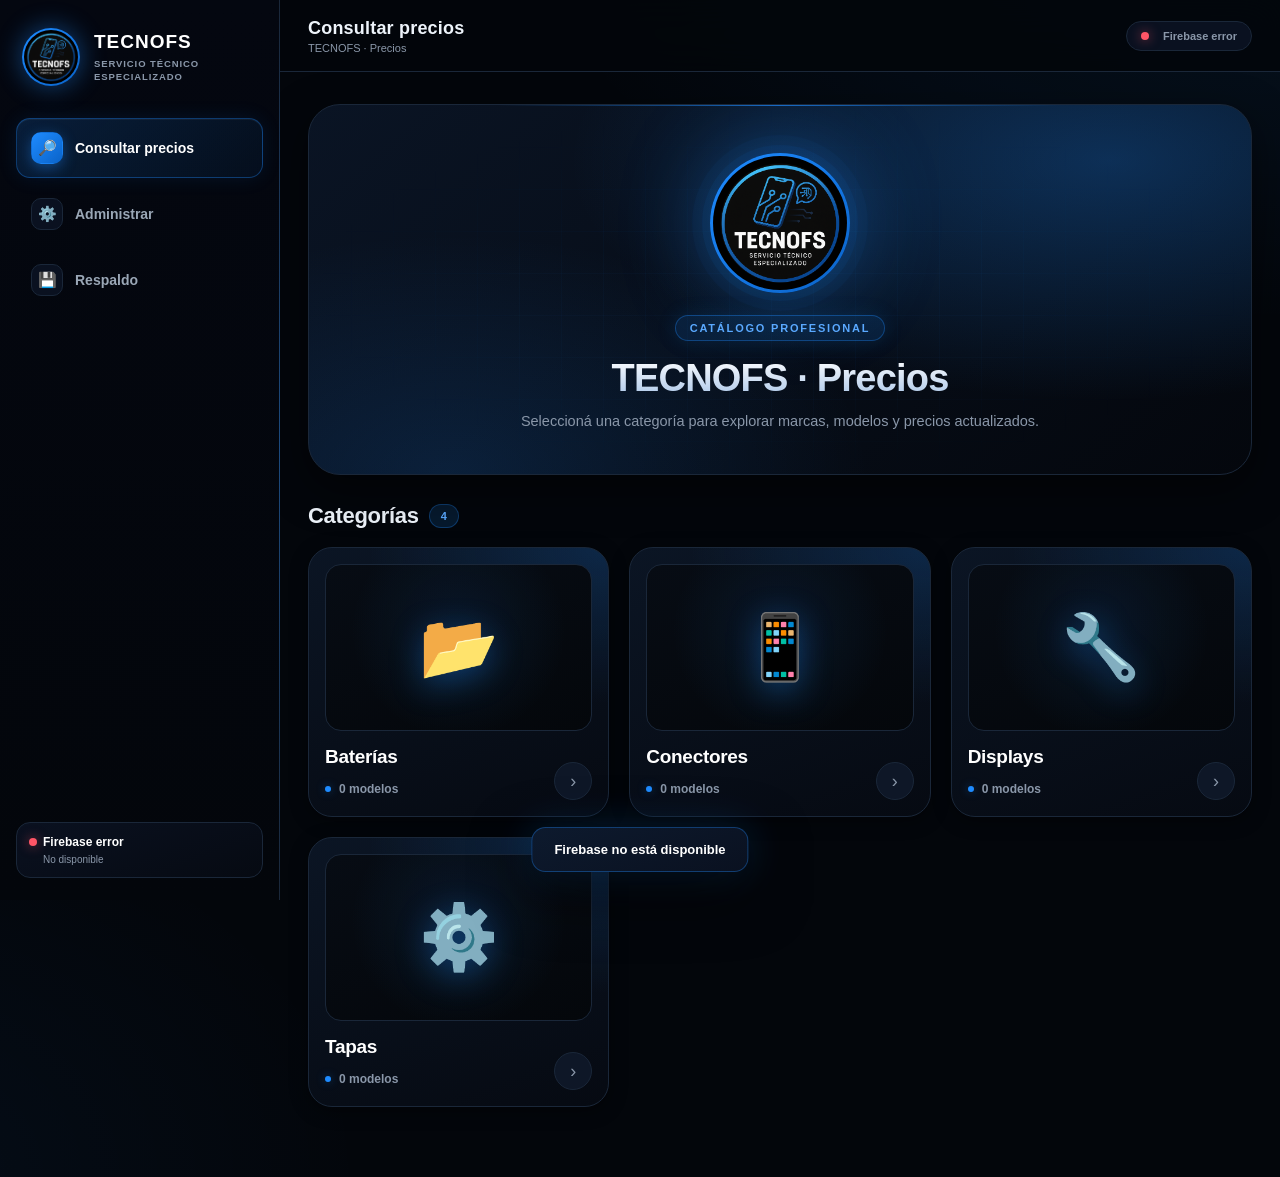
==== index.html @ 304405e6 "Add files via upload" ====
<!DOCTYPE html>
<html lang="es">
<head>
<meta charset="UTF-8">
<meta name="viewport" content="width=device-width, initial-scale=1.0, maximum-scale=1.0, user-scalable=no">
<title>TECNOFS · Precios</title>

<!-- Firebase -->
<script src="https://www.gstatic.com/firebasejs/10.12.5/firebase-app-compat.js"></script>
<script src="https://www.gstatic.com/firebasejs/10.12.5/firebase-database-compat.js"></script>

<style>
:root{
    --bg:#03060b;
    --bg-2:#060a12;
    --surface:#0a1120;
    --surface-2:#0e1727;
    --surface-3:#142034;
    --border:#1a2739;
    --border-hi:#2a3d57;
    --blue:#1e8bff;
    --blue-2:#0a63c9;
    --blue-3:#5aa9ff;
    --blue-soft:rgba(30,139,255,.14);
    --blue-glow:rgba(30,139,255,.40);
    --blue-glow-soft:rgba(30,139,255,.18);
    --green:#22d37a;
    --green-glow:rgba(34,211,122,.35);
    --text:#eef4fb;
    --muted:#8a97a9;
    --muted-2:#5b6779;
    --red:#ff5566;
    --yellow:#ffc857;
    --sidebar:280px;
    --r-xs:10px;
    --r-sm:14px;
    --r:18px;
    --r-lg:24px;
    --r-xl:32px;
    --sh-1:0 4px 18px rgba(0,0,0,.4);
    --sh-2:0 14px 40px rgba(0,0,0,.5);
    --sh-3:0 24px 70px rgba(0,0,0,.6);
    --sh-blue:0 12px 34px rgba(30,139,255,.28);
}

*{box-sizing:border-box;margin:0;padding:0;}
html,body{
    width:100%;min-height:100%;
    font-family:-apple-system,BlinkMacSystemFont,"Segoe UI",Roboto,Helvetica,Arial,sans-serif;
    background:
        radial-gradient(1400px 800px at 100% -10%,rgba(30,139,255,.10),transparent 55%),
        radial-gradient(900px 700px at -10% 100%,rgba(30,139,255,.05),transparent 55%),
        var(--bg);
    color:var(--text);
    -webkit-font-smoothing:antialiased;
    -moz-osx-font-smoothing:grayscale;
    text-rendering:optimizeLegibility;
}
body{overflow-x:hidden;}
button,input,textarea,select{font:inherit;color:inherit;}
button{cursor:pointer;border:0;background:none;}
img{max-width:100%;display:block;}
::selection{background:rgba(30,139,255,.4);color:#fff;}

.app{min-height:100vh;display:flex;}

.sidebar{
    position:fixed;left:0;top:0;bottom:0;width:var(--sidebar);
    background:linear-gradient(180deg,#040710 0%,#03060b 100%);
    border-right:1px solid var(--border);
    z-index:1000;display:flex;flex-direction:column;padding:22px 16px;
}
.sidebar::after{
    content:"";position:absolute;right:-1px;top:0;bottom:0;width:1px;
    background:linear-gradient(180deg,transparent,rgba(30,139,255,.35),transparent);
}
.brand{display:flex;align-items:center;gap:14px;padding:6px 6px 24px;}
.brand-logo{
    width:58px;height:58px;border-radius:50%;object-fit:cover;
    background:#000;
    border:2px solid transparent;
    background:linear-gradient(#000,#000) padding-box,
               linear-gradient(135deg,#1e8bff,#0a63c9) border-box;
    box-shadow:0 0 26px rgba(30,139,255,.45);
    flex:none;
}
.brand-text strong{display:block;color:#fff;font-size:19px;letter-spacing:1px;font-weight:900;}
.brand-text span{display:block;color:var(--muted);font-size:9.5px;margin-top:4px;line-height:1.4;letter-spacing:.9px;font-weight:600;}

.nav{display:flex;flex-direction:column;gap:6px;margin-top:8px;}
.nav-btn{
    width:100%;padding:13px 14px;border-radius:var(--r-sm);
    text-align:left;display:flex;align-items:center;gap:12px;
    color:#9aa7b6;font-weight:600;font-size:14px;
    transition:all .22s ease;
    border:1px solid transparent;
}
.nav-btn:hover{background:#0a1220;color:#fff;}
.nav-btn.active{
    background:linear-gradient(135deg,rgba(30,139,255,.18),rgba(30,139,255,.06));
    color:#fff;
    border-color:rgba(30,139,255,.35);
    box-shadow:inset 0 1px 0 rgba(255,255,255,.05), 0 0 20px rgba(30,139,255,.10);
}
.nav-icon{
    width:32px;height:32px;border-radius:10px;
    display:inline-flex;align-items:center;justify-content:center;
    background:#0a1120;border:1px solid var(--border);
    font-size:15px;flex:none;
}
.nav-btn.active .nav-icon{
    background:linear-gradient(135deg,var(--blue),var(--blue-2));
    border-color:transparent;color:#fff;
    box-shadow:0 4px 14px var(--blue-glow);
}

.sidebar-bottom{margin-top:auto;}
.sync-box{
    border:1px solid var(--border);background:linear-gradient(160deg,#0a1120,#060a12);
    border-radius:var(--r-sm);padding:12px;
}
.sync-title{font-size:12px;font-weight:800;color:#fff;display:flex;align-items:center;}
.sync-sub{font-size:10px;color:var(--muted);margin-top:5px;padding-left:14px;}
.sync-dot{display:inline-block;width:8px;height:8px;border-radius:50%;background:var(--yellow);margin-right:6px;box-shadow:0 0 10px rgba(255,200,87,.5);}
.sync-dot.ok{background:var(--green);box-shadow:0 0 12px var(--green-glow);}
.sync-dot.error{background:var(--red);box-shadow:0 0 12px rgba(255,85,102,.6);}

.main{margin-left:var(--sidebar);width:calc(100% - var(--sidebar));min-height:100vh;}
.topbar{
    position:sticky;top:0;z-index:500;height:72px;
    background:rgba(3,6,11,.88);
    backdrop-filter:blur(18px);
    -webkit-backdrop-filter:blur(18px);
    border-bottom:1px solid var(--border);
    display:flex;align-items:center;justify-content:space-between;
    padding:0 28px;
}
.topbar-left{display:flex;align-items:center;gap:14px;min-width:0;}
.mobile-menu{
    display:none;width:44px;height:44px;border:1px solid var(--border);
    border-radius:12px;background:var(--surface);color:#fff;font-size:20px;
    align-items:center;justify-content:center;
}
.page-title{font-size:18px;font-weight:800;letter-spacing:.2px;white-space:nowrap;overflow:hidden;text-overflow:ellipsis;}
.page-subtitle{font-size:11px;color:var(--muted);margin-top:3px;font-weight:500;}
.cloud-status{
    display:flex;align-items:center;gap:8px;font-size:11px;color:var(--muted);
    padding:8px 14px;border-radius:100px;
    border:1px solid var(--border);background:var(--surface);
    font-weight:600;white-space:nowrap;
}
.content{padding:32px 28px 70px;max-width:1340px;margin:auto;}

.page{display:none;}
.page.active{display:block;animation:pageIn .4s cubic-bezier(.2,.7,.2,1);}
@keyframes pageIn{
    from{opacity:0;transform:translateY(10px);}
    to{opacity:1;transform:none;}
}

.hero{
    position:relative;overflow:hidden;
    border:1px solid var(--border);
    background:
        radial-gradient(900px 400px at 85% 15%,rgba(30,139,255,.28),transparent 60%),
        radial-gradient(700px 400px at 15% 100%,rgba(30,139,255,.14),transparent 60%),
        linear-gradient(140deg,#0a1424 0%,#04070d 100%);
    border-radius:var(--r-xl);
    padding:48px 34px 40px;
    margin-bottom:28px;
    text-align:center;
    box-shadow:var(--sh-2);
}
.hero::before{
    content:"";position:absolute;inset:0;pointer-events:none;
    background-image:
        linear-gradient(rgba(30,139,255,.045) 1px,transparent 1px),
        linear-gradient(90deg,rgba(30,139,255,.045) 1px,transparent 1px);
    background-size:42px 42px;
    mask-image:radial-gradient(ellipse at 50% 50%,#000 30%,transparent 75%);
    -webkit-mask-image:radial-gradient(ellipse at 50% 50%,#000 30%,transparent 75%);
    opacity:.7;
}
.hero::after{
    content:"";position:absolute;left:50%;top:0;width:60%;height:1px;
    transform:translateX(-50%);
    background:linear-gradient(90deg,transparent,rgba(30,139,255,.7),transparent);
}
.hero-logo{
    width:140px;height:140px;border-radius:50%;object-fit:cover;
    background:#000;
    border:3px solid transparent;
    background:linear-gradient(#000,#000) padding-box,
               linear-gradient(135deg,#1e8bff,#0a63c9) border-box;
    margin:0 auto 22px;
    box-shadow:
        0 0 0 8px rgba(30,139,255,.06),
        0 0 0 18px rgba(30,139,255,.035),
        0 0 90px rgba(30,139,255,.45);
    position:relative;z-index:1;
    animation:logoPulse 4s ease-in-out infinite;
}
@keyframes logoPulse{
    0%,100%{box-shadow:0 0 0 8px rgba(30,139,255,.06),0 0 0 18px rgba(30,139,255,.035),0 0 90px rgba(30,139,255,.45);}
    50%{box-shadow:0 0 0 12px rgba(30,139,255,.09),0 0 0 26px rgba(30,139,255,.045),0 0 120px rgba(30,139,255,.6);}
}
.hero h1{
    font-size:38px;font-weight:900;letter-spacing:-.8px;
    background:linear-gradient(180deg,#ffffff 0%,#a7c4e8 100%);
    -webkit-background-clip:text;background-clip:text;color:transparent;
    margin-bottom:10px;position:relative;z-index:1;
}
.hero .hero-tag{
    display:inline-block;font-size:11px;font-weight:800;
    letter-spacing:1.8px;text-transform:uppercase;
    color:var(--blue-3);
    padding:6px 14px;border-radius:100px;
    background:rgba(30,139,255,.12);
    border:1px solid rgba(30,139,255,.35);
    margin-bottom:16px;position:relative;z-index:1;
    box-shadow:0 0 20px rgba(30,139,255,.15);
}
.hero p{color:var(--muted);font-size:14.5px;line-height:1.65;max-width:600px;margin:0 auto;position:relative;z-index:1;font-weight:500;}

.crumbs{
    display:flex;align-items:center;gap:8px;
    font-size:12px;color:var(--muted);font-weight:600;
    margin-bottom:18px;flex-wrap:wrap;
}
.crumbs .crumb-btn{
    color:var(--muted);padding:6px 10px;border-radius:8px;
    transition:.2s;font-weight:700;
}
.crumbs .crumb-btn:hover{color:var(--blue-3);background:var(--surface);}
.crumbs .crumb-sep{color:var(--muted-2);}
.crumbs .crumb-current{color:#fff;padding:6px 10px;font-weight:700;}

.section-head{
    display:flex;align-items:flex-end;justify-content:space-between;
    gap:14px;margin:26px 0 18px;flex-wrap:wrap;
}
.section-head h2{
    font-size:22px;font-weight:900;letter-spacing:-.3px;
    display:flex;align-items:center;gap:10px;
}
.section-head h2 .count-pill{
    font-size:11px;font-weight:800;color:var(--blue-3);
    background:rgba(30,139,255,.14);
    border:1px solid rgba(30,139,255,.30);
    padding:5px 11px;border-radius:100px;
    letter-spacing:.4px;
}

.search-box{position:relative;margin-bottom:20px;}
.search-box input{
    width:100%;height:60px;background:var(--surface);
    border:1px solid var(--border);color:#fff;border-radius:var(--r);
    padding:0 20px 0 56px;outline:none;font-size:15px;transition:.22s;
    font-weight:500;
}
.search-box input::placeholder{color:var(--muted-2);font-weight:500;}
.search-box input:focus{
    border-color:rgba(30,139,255,.55);
    box-shadow:0 0 0 4px rgba(30,139,255,.12),0 0 30px rgba(30,139,255,.08);
    background:var(--surface-2);
}
.search-icon{
    position:absolute;left:20px;top:50%;transform:translateY(-50%);
    color:var(--muted);font-size:17px;pointer-events:none;
    display:flex;align-items:center;
}
.search-clear{
    position:absolute;right:14px;top:50%;transform:translateY(-50%);
    width:32px;height:32px;border-radius:50%;
    color:var(--muted);font-size:16px;
    display:none;align-items:center;justify-content:center;
    transition:.2s;
}
.search-clear:hover{background:var(--surface-3);color:#fff;}
.search-clear.show{display:flex;}

.btn{
    display:inline-flex;align-items:center;justify-content:center;gap:8px;
    padding:11px 18px;border-radius:var(--r-sm);font-weight:800;font-size:13px;
    transition:.2s;letter-spacing:.2px;
}
.btn-primary{
    background:linear-gradient(135deg,var(--blue),var(--blue-2));
    color:#fff;box-shadow:var(--sh-blue);
}
.btn-primary:hover{transform:translateY(-1px);box-shadow:0 16px 36px rgba(30,139,255,.42);}
.btn-primary:active{transform:scale(.98);}
.btn-secondary{
    border:1px solid var(--border);background:var(--surface-2);color:#fff;
}
.btn-secondary:hover{border-color:var(--border-hi);background:var(--surface-3);}
.btn-danger{
    border:1px solid rgba(255,85,102,.35);background:rgba(255,85,102,.08);
    color:#ff7c8a;
}
.btn-danger:hover{background:rgba(255,85,102,.14);}

/* ============ CATEGORÍAS ============ */
.cat-grid{
    display:grid;
    grid-template-columns:repeat(auto-fill,minmax(260px,1fr));
    gap:20px;
}
.cat-card{
    position:relative;overflow:hidden;
    background:
        radial-gradient(400px 260px at 100% 0%,rgba(30,139,255,.18),transparent 60%),
        linear-gradient(160deg,#0b1524 0%,#060a12 100%);
    border:1px solid var(--border);
    border-radius:var(--r-lg);
    padding:16px 16px 20px;
    text-align:left;color:#fff;
    transition:all .28s cubic-bezier(.2,.7,.2,1);
    display:flex;flex-direction:column;gap:14px;
    box-shadow:var(--sh-1);
}
.cat-card::before{
    content:"";position:absolute;top:0;left:22px;right:22px;height:1px;
    background:linear-gradient(90deg,transparent,rgba(30,139,255,.6),transparent);
    opacity:0;transition:.3s;
}
.cat-card:hover{
    border-color:rgba(30,139,255,.55);
    transform:translateY(-5px);
    box-shadow:0 0 0 1px rgba(30,139,255,.3),0 22px 55px rgba(30,139,255,.22);
}
.cat-card:hover::before{opacity:1;}
.cat-card:active{transform:scale(.985);}

/* Imagen de categoría LLENA COMPLETA */
.cat-image-wrap{
    position:relative;
    width:100%;
    aspect-ratio:16/10;
    display:flex;align-items:center;justify-content:center;
    border-radius:16px;
    background:
        radial-gradient(circle at 50% 40%,rgba(30,139,255,.10),transparent 65%),
        linear-gradient(160deg,#070c14,#04070b);
    border:1px solid var(--border);
    overflow:hidden;
    padding:0;
}
.cat-image-wrap img{
    width:100%;height:100%;
    object-fit:cover;
    object-position:center;
    display:block;
    transition:transform .4s cubic-bezier(.2,.7,.2,1);
}
.cat-card:hover .cat-image-wrap img{transform:scale(1.06);}
.cat-image-emoji{
    font-size:64px;
    filter:drop-shadow(0 8px 16px rgba(30,139,255,.35));
}
.cat-name{font-size:19px;font-weight:900;line-height:1.22;letter-spacing:-.3px;}
.cat-count{
    font-size:12px;color:var(--muted);
    display:flex;align-items:center;gap:8px;font-weight:700;
}
.cat-count .dot{width:6px;height:6px;border-radius:50%;background:var(--blue);box-shadow:0 0 10px var(--blue-glow);}
.cat-arrow{
    position:absolute;right:16px;bottom:16px;
    width:38px;height:38px;border-radius:50%;
    display:flex;align-items:center;justify-content:center;
    background:var(--surface-2);border:1px solid var(--border);
    color:var(--muted);font-size:18px;transition:.3s;
}
.cat-card:hover .cat-arrow{
    background:linear-gradient(135deg,var(--blue),var(--blue-2));
    border-color:transparent;color:#fff;
    transform:translateX(4px);
    box-shadow:0 8px 20px var(--blue-glow);
}

/* ============ MARCAS ============ */
.brand-grid{
    display:grid;
    grid-template-columns:repeat(auto-fill,minmax(220px,1fr));
    gap:20px;
}
.brand-card{
    background:linear-gradient(160deg,#0b1420 0%,#060a12 100%);
    border:1px solid var(--border);
    border-radius:var(--r-lg);
    padding:16px 16px 20px;
    display:flex;flex-direction:column;align-items:center;gap:14px;
    transition:all .28s cubic-bezier(.2,.7,.2,1);
    color:#fff;justify-content:flex-start;
    box-shadow:var(--sh-1);position:relative;overflow:hidden;
}
.brand-card::before{
    content:"";position:absolute;top:0;left:50%;width:70%;height:1px;
    transform:translateX(-50%);
    background:linear-gradient(90deg,transparent,rgba(30,139,255,.6),transparent);
    opacity:0;transition:.3s;
}
.brand-card:hover{
    border-color:rgba(30,139,255,.55);
    transform:translateY(-5px);
    box-shadow:0 0 0 1px rgba(30,139,255,.3),0 22px 55px rgba(30,139,255,.22);
}
.brand-card:hover::before{opacity:1;}
.brand-card:active{transform:scale(.985);}

/* Contenedor rectangular ancho — ideal para logos horizontales tipo Samsung */
.brand-logo-wrap{
    width:100%;
    aspect-ratio:16/10;
    border-radius:20px;
    background:
        radial-gradient(circle at 50% 40%,rgba(30,139,255,.10),transparent 65%),
        linear-gradient(160deg,#0a1220,#04070b);
    display:flex;align-items:center;justify-content:center;overflow:hidden;
    border:1px solid var(--border);
    box-shadow:
        inset 0 0 50px rgba(0,0,0,.7),
        0 12px 30px rgba(0,0,0,.5);
    position:relative;
    transition:.3s;
    padding:6px;
}
.brand-card:hover .brand-logo-wrap{
    border-color:rgba(30,139,255,.55);
    box-shadow:
        inset 0 0 50px rgba(0,0,0,.7),
        0 12px 36px rgba(30,139,255,.35);
}
.brand-logo-wrap img{
    width:100%;height:100%;
    object-fit:contain;
    object-position:center;
    display:block;
    padding:4px;
    filter:drop-shadow(0 6px 14px rgba(0,0,0,.5));
    transition:transform .35s cubic-bezier(.2,.7,.2,1);
}
.brand-card:hover .brand-logo-wrap img{transform:scale(1.05);}

.brand-initial{
    font-size:78px;font-weight:900;letter-spacing:-3px;
    background:linear-gradient(135deg,var(--blue-3),var(--blue),var(--blue-2));
    -webkit-background-clip:text;background-clip:text;color:transparent;
    line-height:1;
}
.brand-name{
    font-size:16px;font-weight:900;text-align:center;color:#fff;
    line-height:1.2;letter-spacing:.3px;
    text-transform:uppercase;
}
.brand-count{
    font-size:12px;color:var(--muted);font-weight:700;
    display:flex;align-items:center;gap:6px;
}
.brand-count .dot{width:5px;height:5px;border-radius:50%;background:var(--blue);box-shadow:0 0 8px var(--blue-glow);}

/* ============ MODELOS ============ */
.model-grid{
    display:grid;
    grid-template-columns:repeat(auto-fill,minmax(220px,1fr));
    gap:18px;
}
.model-card{
    background:linear-gradient(160deg,#0b1420 0%,#060a12 100%);
    border:1px solid var(--border);
    border-radius:var(--r-lg);
    overflow:hidden;transition:all .28s cubic-bezier(.2,.7,.2,1);
    display:flex;flex-direction:column;
    box-shadow:var(--sh-1);position:relative;
}
.model-card:hover{
    transform:translateY(-5px);
    border-color:rgba(30,139,255,.55);
    box-shadow:0 0 0 1px rgba(30,139,255,.3),0 22px 55px rgba(30,139,255,.22);
}
.model-image{
    position:relative;
    aspect-ratio:1/1;
    background:
        radial-gradient(circle at 50% 30%,rgba(30,139,255,.10),transparent 60%),
        linear-gradient(160deg,#060a12,#03060b);
    display:flex;align-items:center;justify-content:center;
    overflow:hidden;padding:18px;
}
.model-image img{
    width:100%;height:100%;object-fit:contain;object-position:center;
    filter:drop-shadow(0 12px 20px rgba(0,0,0,.55));
    transition:transform .4s cubic-bezier(.2,.7,.2,1);
}
.model-card:hover .model-image img{transform:scale(1.05);}
.model-no-img{font-size:60px;color:#2a3648;}
.model-image::after{
    content:"";position:absolute;left:0;right:0;bottom:0;height:60px;
    background:linear-gradient(to top,rgba(6,10,18,.95),transparent);
    pointer-events:none;
}
.model-body{padding:16px 16px 18px;display:flex;flex-direction:column;gap:8px;flex:1;}
.model-brand{
    font-size:10px;color:var(--blue-3);font-weight:800;
    text-transform:uppercase;letter-spacing:1.2px;
}
.model-name{
    font-size:16px;font-weight:900;color:#fff;line-height:1.3;
    letter-spacing:-.2px;
    display:-webkit-box;-webkit-line-clamp:2;-webkit-box-orient:vertical;
    overflow:hidden;
}
.model-cta{margin-top:auto;padding-top:12px;}
.model-cta button{
    width:100%;padding:12px;border-radius:12px;
    border:1px solid rgba(30,139,255,.40);
    background:linear-gradient(135deg,rgba(30,139,255,.18),rgba(30,139,255,.05));
    color:#fff;font-weight:800;font-size:13px;letter-spacing:.3px;
    transition:.22s;
}
.model-cta button:hover{
    background:linear-gradient(135deg,var(--blue),var(--blue-2));
    border-color:transparent;
    box-shadow:0 8px 24px var(--blue-glow);
}
.model-cta button:active{transform:scale(.97);}

.back-btn{
    display:inline-flex;align-items:center;gap:8px;
    border:1px solid var(--border);background:var(--surface);
    color:#dce5ef;padding:10px 16px;border-radius:12px;
    font-size:13px;font-weight:700;margin-bottom:20px;transition:.2s;
}
.back-btn:hover{border-color:var(--blue);color:#fff;background:var(--surface-2);}
.back-btn:active{transform:scale(.97);}

.detail-header{
    display:flex;gap:26px;align-items:center;
    background:
        radial-gradient(600px 300px at 100% 0%,rgba(30,139,255,.14),transparent 60%),
        linear-gradient(160deg,#0b1420 0%,#060a12 100%);
    border:1px solid var(--border);border-radius:var(--r-lg);
    padding:26px;margin-bottom:22px;box-shadow:var(--sh-2);
}
.detail-image{
    width:150px;height:150px;border-radius:20px;
    background:linear-gradient(160deg,#060a12,#03060b);flex:none;
    display:flex;align-items:center;justify-content:center;padding:16px;
    border:1px solid var(--border);overflow:hidden;
    box-shadow:inset 0 0 40px rgba(0,0,0,.7);
}
.detail-image img{width:100%;height:100%;object-fit:contain;filter:drop-shadow(0 8px 20px rgba(0,0,0,.55));}
.detail-info{min-width:0;}
.detail-info .d-brand{
    font-size:11px;color:var(--blue-3);font-weight:800;
    text-transform:uppercase;letter-spacing:1.3px;margin-bottom:8px;
}
.detail-info h1{font-size:28px;font-weight:900;letter-spacing:-.5px;line-height:1.15;}
.detail-info .d-meta{color:var(--muted);font-size:13px;margin-top:8px;font-weight:600;}

.source-tabs{
    display:flex;gap:10px;margin-bottom:20px;
    background:var(--surface);padding:6px;border-radius:16px;
    border:1px solid var(--border);
}
.source-tab{
    flex:1;border:0;background:transparent;color:var(--muted);
    padding:14px;border-radius:12px;font-weight:800;font-size:13px;
    transition:.22s;letter-spacing:.2px;
}
.source-tab:hover{color:#fff;}
.source-tab.active{
    color:#fff;
    background:linear-gradient(135deg,rgba(30,139,255,.24),rgba(30,139,255,.08));
    box-shadow:0 4px 16px rgba(30,139,255,.20),inset 0 1px 0 rgba(255,255,255,.06);
}

.price-list{display:flex;flex-direction:column;gap:14px;}
.full-price-card{
    background:linear-gradient(160deg,#0b121e,#060a12);
    border:1px solid var(--border);border-radius:var(--r-lg);padding:24px;
    box-shadow:var(--sh-2);
}
.full-price-text{
    white-space:pre-wrap;word-break:break-word;color:#eef4fb;
    font-size:15px;line-height:1.75;font-weight:500;
}
.copy-all-btn{
    width:100%;margin-top:20px;border:0;border-radius:16px;
    padding:18px 16px;font-size:15px;font-weight:900;letter-spacing:.3px;
    transition:.22s;display:flex;align-items:center;justify-content:center;gap:10px;
}
.copy-all-btn.copy-mine{
    background:linear-gradient(135deg,var(--blue),var(--blue-2));
    color:#fff;
    box-shadow:0 14px 34px rgba(30,139,255,.40);
}
.copy-all-btn.copy-supplier{
    background:linear-gradient(160deg,#0d1a2e,#0a1322);
    color:var(--blue-3);
    border:1px solid rgba(30,139,255,.40);
    box-shadow:0 6px 18px rgba(0,0,0,.35);
}
.copy-all-btn:hover{transform:translateY(-2px);}
.copy-all-btn.copy-mine:hover{box-shadow:0 18px 42px rgba(30,139,255,.55);}
.copy-all-btn.copy-supplier:hover{
    border-color:var(--blue);
    color:#fff;
    background:linear-gradient(160deg,#122340,#0c1830);
}
.copy-all-btn:active{transform:scale(.985);}

.admin-header{
    display:flex;justify-content:space-between;align-items:center;
    gap:14px;margin-bottom:24px;flex-wrap:wrap;
}
.admin-header h1{font-size:28px;font-weight:900;letter-spacing:-.5px;}
.admin-header .sub{color:var(--muted);font-size:13px;margin-top:4px;font-weight:500;}

.admin-search-wrap{
    position:relative;margin-bottom:24px;
    padding:20px;border-radius:var(--r-lg);
    background:linear-gradient(160deg,#0b121e,#060a12);
    border:1px solid var(--border);box-shadow:var(--sh-1);
}
.admin-search-box{position:relative;}
.admin-search-box input{
    width:100%;padding:16px 18px 16px 52px;border-radius:14px;
    border:1px solid var(--border);background:#050810;color:#fff;
    font-size:15px;outline:none;transition:.2s;font-weight:500;
}
.admin-search-box input::placeholder{color:var(--muted-2);}
.admin-search-box input:focus{
    border-color:rgba(30,139,255,.55);
    box-shadow:0 0 0 4px rgba(30,139,255,.12);
}
.admin-search-icon{
    position:absolute;left:18px;top:50%;transform:translateY(-50%);
    font-size:16px;color:var(--muted);pointer-events:none;
}
.admin-search-info{
    margin-top:12px;font-size:12px;color:var(--muted);font-weight:600;
    display:flex;align-items:center;gap:8px;
}
.admin-search-info.active{color:var(--blue-3);}

.admin-section{
    background:linear-gradient(160deg,#0b121e,#060a12);
    border:1px solid var(--border);border-radius:var(--r-lg);
    margin-bottom:20px;overflow:hidden;box-shadow:var(--sh-1);
}
.admin-section-head{
    padding:18px 20px;border-bottom:1px solid var(--border);
    display:flex;align-items:center;justify-content:space-between;gap:10px;
}
.admin-section-head strong{
    font-size:15px;font-weight:900;letter-spacing:.2px;
    display:flex;align-items:center;gap:10px;
}
.admin-section-head strong .badge{
    font-size:11px;font-weight:800;color:var(--blue-3);
    background:rgba(30,139,255,.12);border:1px solid rgba(30,139,255,.28);
    padding:3px 10px;border-radius:100px;
}
.admin-list{padding:8px;}
.admin-item{
    display:flex;align-items:center;justify-content:space-between;gap:12px;
    padding:14px;border-radius:14px;transition:.2s;
}
.admin-item:hover{background:rgba(255,255,255,.02);}
.admin-item-info{min-width:0;flex:1;}
.admin-item-info strong{display:block;font-size:14px;font-weight:800;letter-spacing:.1px;}
.admin-item-info span{color:var(--muted);font-size:11px;display:block;margin-top:5px;font-weight:600;}
.admin-actions{display:flex;gap:8px;flex-shrink:0;}
.admin-actions button{
    padding:9px 14px;border-radius:10px;font-size:12px;font-weight:800;
    border:1px solid var(--border);background:var(--surface-2);color:#fff;
    transition:.2s;
}
.admin-actions button:hover{border-color:var(--blue);background:var(--surface-3);}
.admin-actions .del{
    background:rgba(255,85,102,.08);border-color:rgba(255,85,102,.35);
    color:#ff7c8a;font-weight:900;padding:9px 13px;
}
.admin-actions .del:hover{background:rgba(255,85,102,.16);border-color:rgba(255,85,102,.55);}

.admin-model-main{display:flex;align-items:center;gap:12px;min-width:0;flex:1;}
.admin-model-preview{
    width:54px;height:54px;flex:none;border-radius:12px;overflow:hidden;
    background:linear-gradient(160deg,#060a12,#03060b);
    border:1px solid var(--border);
    display:flex;align-items:center;justify-content:center;
    padding:5px;
}
.admin-model-preview img{width:100%;height:100%;object-fit:contain;}
.admin-model-text{min-width:0;flex:1;}
.admin-model-text strong{
    display:block;white-space:nowrap;overflow:hidden;text-overflow:ellipsis;
    font-size:14px;font-weight:800;
}
.admin-model-text span{
    display:block;margin-top:4px;font-size:11px;color:var(--muted);
    font-weight:600;
}

.editor{
    background:linear-gradient(160deg,#0b121e,#060a12);
    border:1px solid var(--border);border-radius:var(--r-lg);
    padding:26px;box-shadow:var(--sh-2);
}
.form-group{margin-bottom:18px;}
.form-group label{
    display:block;font-size:12px;color:#a9b4c2;margin-bottom:9px;
    font-weight:800;letter-spacing:.4px;text-transform:uppercase;
}
.form-control{
    width:100%;background:#050810;border:1px solid var(--border);color:#fff;
    border-radius:12px;padding:14px;outline:none;font-size:14px;transition:.2s;
    font-weight:500;
}
.form-control:focus{
    border-color:rgba(30,139,255,.55);
    box-shadow:0 0 0 4px rgba(30,139,255,.12);
}
textarea.form-control{min-height:170px;resize:vertical;font-family:inherit;line-height:1.6;}
.editor-actions{display:flex;gap:10px;margin-top:22px;}

.login-wrap{max-width:460px;margin:70px auto 0;}
.login-card{
    background:
        radial-gradient(500px 250px at 100% 0%,rgba(30,139,255,.18),transparent 60%),
        linear-gradient(160deg,#0b1420,#060a12);
    border:1px solid var(--border);border-radius:var(--r-xl);
    padding:44px 30px;text-align:center;box-shadow:var(--sh-3);
    position:relative;overflow:hidden;
}
.login-card::before{
    content:"";position:absolute;top:0;left:20%;right:20%;height:1px;
    background:linear-gradient(90deg,transparent,rgba(30,139,255,.7),transparent);
}
.login-card .lock{
    width:72px;height:72px;border-radius:50%;
    display:flex;align-items:center;justify-content:center;
    font-size:32px;margin:0 auto 18px;
    background:linear-gradient(135deg,rgba(30,139,255,.20),rgba(30,139,255,.08));
    border:1px solid rgba(30,139,255,.35);
    box-shadow:0 0 40px rgba(30,139,255,.25);
}
.login-card h2{font-size:22px;color:#fff;margin-bottom:10px;font-weight:900;letter-spacing:-.3px;}
.login-card p{color:var(--muted);font-size:13px;margin-bottom:26px;line-height:1.6;font-weight:500;}
.login-card input{
    width:100%;height:58px;background:#050810;border:1px solid var(--border);
    color:#fff;border-radius:14px;padding:0 18px;margin-bottom:16px;outline:none;
    text-align:center;font-size:17px;letter-spacing:4px;font-weight:800;
    transition:.2s;
}
.login-card input:focus{
    border-color:rgba(30,139,255,.55);
    box-shadow:0 0 0 4px rgba(30,139,255,.12);
}
.login-card button{
    width:100%;height:58px;
    background:linear-gradient(135deg,var(--blue),var(--blue-2));
    color:#fff;border-radius:14px;font-weight:900;font-size:15px;
    letter-spacing:.3px;
    box-shadow:var(--sh-blue);
    transition:.2s;
}
.login-card button:hover{transform:translateY(-1px);box-shadow:0 18px 42px rgba(30,139,255,.5);}
.login-card button:active{transform:scale(.99);}

.backup-card{
    background:linear-gradient(160deg,#0b121e,#060a12);
    border:1px solid var(--border);border-radius:var(--r-lg);
    padding:24px;margin-bottom:16px;box-shadow:var(--sh-1);
}
.backup-card h2{font-size:17px;margin-bottom:10px;font-weight:900;letter-spacing:-.2px;}
.backup-card p{color:var(--muted);font-size:13px;line-height:1.65;margin-bottom:18px;font-weight:500;}
.backup-actions{display:flex;flex-wrap:wrap;gap:10px;}

.modal-overlay{
    position:fixed;inset:0;background:rgba(2,4,8,.85);
    backdrop-filter:blur(8px);-webkit-backdrop-filter:blur(8px);
    display:none;align-items:center;justify-content:center;
    padding:18px;z-index:2000;
}
.modal-overlay.show{display:flex;animation:fadeIn .2s ease;}
@keyframes fadeIn{from{opacity:0;}to{opacity:1;}}
.modal{
    width:100%;max-width:500px;
    background:linear-gradient(160deg,#0b1420,#060a12);
    border:1px solid var(--border);border-radius:var(--r-lg);
    padding:26px;box-shadow:var(--sh-3);
    animation:modalIn .3s cubic-bezier(.2,.7,.2,1);
    max-height:90vh;overflow-y:auto;
}
@keyframes modalIn{
    from{opacity:0;transform:translateY(10px) scale(.98);}
    to{opacity:1;transform:none;}
}
.modal h2{font-size:19px;margin-bottom:20px;font-weight:900;letter-spacing:-.2px;}
.modal-actions{display:flex;gap:10px;justify-content:flex-end;margin-top:22px;}

.toast{
    position:fixed;left:50%;bottom:28px;transform:translate(-50%,20px);
    background:linear-gradient(160deg,#0d1a2e,#0a1120);color:#fff;
    border:1px solid rgba(30,139,255,.35);padding:14px 22px;border-radius:14px;
    opacity:0;pointer-events:none;transition:.28s;z-index:5000;
    font-size:13px;font-weight:700;box-shadow:0 20px 60px rgba(0,0,0,.6),0 0 40px rgba(30,139,255,.2);max-width:92vw;
    display:flex;align-items:center;gap:10px;
}
.toast.show{opacity:1;transform:translate(-50%,0);}

.empty{
    border:1px dashed var(--border);border-radius:var(--r);padding:40px 18px;
    text-align:center;color:var(--muted);font-size:13px;font-weight:600;
}
.empty-models{
    grid-column:1/-1;text-align:center;padding:60px 20px;color:var(--muted);
    font-weight:600;
}
.empty-models .icon{font-size:48px;margin-bottom:14px;opacity:.6;}

@media(max-width:900px){
    :root{--sidebar:0px;}
    .sidebar{width:290px;transform:translateX(-100%);transition:.28s cubic-bezier(.2,.7,.2,1);box-shadow:30px 0 80px rgba(0,0,0,.7);}
    .sidebar.open{transform:translateX(0);}
    .main{margin-left:0;width:100%;}
    .mobile-menu{display:flex;}
    .topbar{padding:0 16px;height:64px;}
    .content{padding:20px 16px 60px;}
    .cloud-status{padding:6px 10px;font-size:10px;}
    .hero{padding:36px 22px 32px;border-radius:var(--r-lg);}
    .hero-logo{width:110px;height:110px;}
    .hero h1{font-size:28px;}
    .hero .hero-tag{font-size:10px;padding:5px 12px;letter-spacing:1.4px;}
    .hero p{font-size:13px;}

    .cat-grid{grid-template-columns:repeat(2,minmax(0,1fr));gap:12px;}
    .cat-card{padding:10px 10px 14px;border-radius:var(--r);gap:10px;}
    .cat-image-wrap{border-radius:12px;aspect-ratio:16/10;}
    .cat-image-emoji{font-size:44px;}
    .cat-name{font-size:14px;}
    .cat-arrow{width:28px;height:28px;right:10px;bottom:10px;font-size:14px;}

    .brand-grid{grid-template-columns:repeat(2,minmax(0,1fr));gap:12px;}
    .brand-card{padding:10px 10px 14px;border-radius:var(--r);gap:10px;}
    .brand-logo-wrap{border-radius:14px;aspect-ratio:16/10;padding:4px;}
    .brand-logo-wrap img{padding:2px;}
    .brand-initial{font-size:52px;}
    .brand-name{font-size:13px;}
    .brand-count{font-size:11px;}

    .model-grid{grid-template-columns:repeat(2,minmax(0,1fr));gap:12px;}
    .model-image{padding:12px;}
    .model-body{padding:12px 13px 14px;}
    .model-name{font-size:14px;}
    .model-cta button{padding:10px;font-size:12px;}

    .detail-header{gap:16px;padding:18px;border-radius:var(--r);}
    .detail-image{width:110px;height:110px;border-radius:16px;padding:12px;}
    .detail-info h1{font-size:20px;}
    .detail-info .d-brand{font-size:10px;}

    .source-tab{padding:12px;font-size:12px;}
    .full-price-card{padding:18px;border-radius:var(--r);}
    .full-price-text{font-size:14px;line-height:1.7;}
    .copy-all-btn{padding:16px;font-size:14px;}

    .admin-header h1{font-size:22px;}
    .section-head h2{font-size:19px;}

    .admin-actions button{padding:8px 12px;font-size:11px;}
    .admin-model-preview{width:48px;height:48px;}
}

@media(max-width:400px){
    .content{padding:16px 12px 60px;}
    .hero{padding:30px 18px 28px;}
    .hero-logo{width:96px;height:96px;}
    .hero h1{font-size:24px;}
    .section-head h2{font-size:17px;}
    .cat-name{font-size:13px;}
    .brand-name{font-size:12px;}
    .brand-initial{font-size:44px;}
    .model-name{font-size:13px;}
}
</style>
</head>

<body>
<div class="app">

    <aside class="sidebar" id="sidebar">
        <div class="brand">
            <img src="logo.png" class="brand-logo" alt="TECNOFS">
            <div class="brand-text">
                <strong>TECNOFS</strong>
                <span>SERVICIO TÉCNICO<br>ESPECIALIZADO</span>
            </div>
        </div>

        <nav class="nav">
            <button class="nav-btn active" data-page="catalog">
                <span class="nav-icon">🔎</span>
                <span>Consultar precios</span>
            </button>
            <button class="nav-btn" data-page="admin">
                <span class="nav-icon">⚙️</span>
                <span>Administrar</span>
            </button>
            <button class="nav-btn" data-page="backup">
                <span class="nav-icon">💾</span>
                <span>Respaldo</span>
            </button>
        </nav>

        <div class="sidebar-bottom">
            <div class="sync-box">
                <div class="sync-title">
                    <span class="sync-dot" id="syncDot"></span>
                    <span id="syncTitle">Conectando...</span>
                </div>
                <div class="sync-sub" id="syncSub">Firebase</div>
            </div>
        </div>
    </aside>

    <main class="main">
        <header class="topbar">
            <div class="topbar-left">
                <button class="mobile-menu" id="mobileMenuBtn" type="button">☰</button>
                <div>
                    <div class="page-title" id="topbarTitle">Consultar precios</div>
                    <div class="page-subtitle">TECNOFS · Precios</div>
                </div>
            </div>
            <div class="cloud-status">
                <span class="sync-dot" id="topSyncDot"></span>
                <span id="topSyncText">Conectando...</span>
            </div>
        </header>

        <div class="content">

            <section class="page active" id="page-catalog">
                <div id="viewCategories">
                    <div class="hero">
                        <img src="logo.png" class="hero-logo" alt="TECNOFS">
                        <div class="hero-tag">Catálogo Profesional</div>
                        <h1>TECNOFS · Precios</h1>
                        <p>Seleccioná una categoría para explorar marcas, modelos y precios actualizados.</p>
                    </div>

                    <div class="section-head">
                        <h2>Categorías <span class="count-pill" id="catCount">0</span></h2>
                    </div>

                    <div class="cat-grid" id="catGrid"></div>
                </div>

                <div id="viewBrands" style="display:none">
                    <div class="crumbs">
                        <button class="crumb-btn" data-nav="categories">Categorías</button>
                        <span class="crumb-sep">›</span>
                        <span class="crumb-current" id="crumbBrands">Marcas</span>
                    </div>

                    <div class="section-head">
                        <h2 id="brandsTitle">Marcas <span class="count-pill" id="brandCount">0</span></h2>
                    </div>

                    <div class="brand-grid" id="brandGrid"></div>
                </div>

                <div id="viewModels" style="display:none">
                    <div class="crumbs">
                        <button class="crumb-btn" data-nav="categories">Categorías</button>
                        <span class="crumb-sep">›</span>
                        <button class="crumb-btn" data-nav="brands" id="crumbBackBrands">Marcas</button>
                        <span class="crumb-sep">›</span>
                        <span class="crumb-current" id="crumbModels">Modelos</span>
                    </div>

                    <div class="search-box">
                        <span class="search-icon">🔎</span>
                        <input type="search" id="modelSearchInput" placeholder="Buscar modelo..." autocomplete="off">
                        <button class="search-clear" id="modelSearchClear" type="button">✕</button>
                    </div>

                    <div class="section-head">
                        <h2 id="modelsTitle">Modelos <span class="count-pill" id="modelCount">0</span></h2>
                    </div>

                    <div class="model-grid" id="modelsGrid"></div>
                </div>
            </section>

            <section class="page" id="page-detail">
                <button class="back-btn" id="backToModels" type="button">← Volver a modelos</button>

                <div class="detail-header">
                    <div class="detail-image">
                        <img id="detailImage" src="" alt="">
                    </div>
                    <div class="detail-info">
                        <div class="d-brand" id="detailBrand">Marca</div>
                        <h1 id="detailModelName">Modelo</h1>
                        <div class="d-meta" id="detailModelMeta">Categoría</div>
                    </div>
                </div>

                <div class="source-tabs">
                    <button class="source-tab active" id="mineTab" type="button">💰 Mis precios</button>
                    <button class="source-tab" id="supplierTab" type="button">📦 Proveedores</button>
                </div>

                <div class="price-list" id="priceList"></div>
            </section>

            <section class="page" id="page-login">
                <div class="login-wrap">
                    <div class="login-card">
                        <div class="lock">🔒</div>
                        <h2>Panel de administración</h2>
                        <p>Ingresá la contraseña para gestionar categorías, marcas y modelos.</p>
                        <input type="password" id="loginPassword" placeholder="• • • • • •" autocomplete="off">
                        <button id="loginBtn" type="button">Entrar al panel</button>
                    </div>
                </div>
            </section>

            <section class="page" id="page-admin">
                <div class="admin-header">
                    <div>
                        <h1>Administrar</h1>
                        <div class="sub">Gestiona tu catálogo completo</div>
                    </div>
                    <button class="btn btn-danger" id="logoutBtn" type="button">🚪 Cerrar sesión</button>
                </div>

                <div class="admin-search-wrap">
                    <div class="admin-search-box">
                        <span class="admin-search-icon">🔎</span>
                        <input type="search" id="adminSearchInput" placeholder="Buscar marca o modelo..." autocomplete="off">
                    </div>
                    <div class="admin-search-info" id="adminSearchInfo">
                        🔍 Escribí para filtrar marcas y modelos al instante.
                    </div>
                </div>

                <div class="admin-section">
                    <div class="admin-section-head">
                        <strong>📂 Categorías <span class="badge" id="adminCatBadge">0</span></strong>
                        <button class="btn btn-primary" id="addCategoryBtn" type="button">+ Agregar</button>
                    </div>
                    <div class="admin-list" id="categoriesAdminList"></div>
                </div>

                <div class="admin-section">
                    <div class="admin-section-head">
                        <strong>🏷️ Marcas <span class="badge" id="adminBrandBadge">0</span></strong>
                        <button class="btn btn-primary" id="addBrandBtn" type="button">+ Agregar</button>
                    </div>
                    <div class="admin-list" id="brandsAdminList"></div>
                </div>

                <div class="admin-section">
                    <div class="admin-section-head">
                        <strong>📱 Modelos <span class="badge" id="adminModelBadge">0</span></strong>
                        <button class="btn btn-primary" id="addModelBtn" type="button">+ Agregar</button>
                    </div>
                    <div class="admin-list" id="modelsAdminList"></div>
                </div>
            </section>

            <section class="page" id="page-editor">
                <button class="back-btn" id="backToAdmin" type="button">← Volver a administración</button>

                <div class="editor">
                    <div class="section-head">
                        <h2 id="editorTitle">Editar modelo</h2>
                    </div>

                    <div class="form-group">
                        <label for="modelNameInput">Nombre del modelo</label>
                        <input class="form-control" id="modelNameInput" type="text">
                    </div>

                    <div class="form-group">
                        <label for="modelBrandSelect">Marca</label>
                        <select class="form-control" id="modelBrandSelect"></select>
                    </div>

                    <div class="form-group">
                        <label for="modelCategorySelect">Categoría</label>
                        <select class="form-control" id="modelCategorySelect"></select>
                    </div>

                    <div class="form-group">
                        <label for="modelImageInput">URL de imagen</label>
                        <input class="form-control" id="modelImageInput" type="text" placeholder="https://...">
                    </div>

                    <div class="form-group">
                        <label for="mineTextarea">💰 Mis precios</label>
                        <textarea class="form-control" id="mineTextarea" placeholder="Ejemplo:

CALIDAD BAJA
185.000
SIN GARANTIA

CALIDAD MEDIA
195.000
GARANTIA 1 MES"></textarea>
                    </div>

                    <div class="form-group">
                        <label for="supplierTextarea">📦 Precios de proveedores</label>
                        <textarea class="form-control" id="supplierTextarea" placeholder="Información de proveedores..."></textarea>
                    </div>

                    <div class="editor-actions">
                        <button class="btn btn-secondary" id="cancelEditorBtn" type="button">Cancelar</button>
                        <button class="btn btn-primary" id="saveModelBtn" type="button">Guardar cambios</button>
                    </div>
                </div>
            </section>

            <section class="page" id="page-backup">
                <div class="section-head">
                    <div>
                        <h2>Respaldo y sincronización</h2>
                        <div class="page-subtitle">Guardá o restaurá tu catálogo completo.</div>
                    </div>
                </div>

                <div class="backup-card">
                    <h2>💾 Exportar datos</h2>
                    <p>Descarga una copia de tus categorías, marcas, modelos y precios en formato JSON.</p>
                    <div class="backup-actions">
                        <button class="btn btn-primary" id="exportBtn" type="button">Exportar JSON</button>
                    </div>
                </div>

                <div class="backup-card">
                    <h2>📥 Importar datos</h2>
                    <p>Restaura información desde un archivo JSON previamente guardado.</p>
                    <div class="backup-actions">
                        <label class="btn btn-primary" style="display:inline-flex;cursor:pointer">
                            Seleccionar archivo
                            <input type="file" id="importFile" accept=".json" hidden>
                        </label>
                    </div>
                </div>

                <div class="backup-card">
                    <h2>☁️ Sincronización Firebase</h2>
                    <p>Los cambios se guardan automáticamente en Firebase para que los demás dispositivos los reciban.</p>
                    <button class="btn btn-secondary" id="forceSyncBtn" type="button">Sincronizar ahora</button>
                </div>

                <div class="backup-card">
                    <h2>⚠️ Datos locales</h2>
                    <p>Esta opción elimina solamente los datos guardados localmente en este dispositivo. Úsala con cuidado.</p>
                    <button class="btn btn-danger" id="resetLocalBtn" type="button">Restablecer datos locales</button>
                </div>
            </section>

        </div>
    </main>
</div>

<div class="modal-overlay" id="modalOverlay">
    <div class="modal">
        <h2 id="modalTitle">Agregar</h2>
        <div id="modalBody"></div>
        <div class="modal-actions">
            <button class="btn btn-secondary" id="modalCancelBtn" type="button">Cancelar</button>
            <button class="btn btn-primary" id="modalConfirmBtn" type="button">Guardar</button>
        </div>
    </div>
</div>

<div class="toast" id="toast"></div>

<script>
"use strict";

/* =========================================================
   TECNOFS
   JAVASCRIPT
   Firebase + Marcas + Copiar todo + Navegación
========================================================= */


/* =========================================================
   FIREBASE
========================================================= */

const firebaseConfig = {
    apiKey: "AIzaSyBekoUVlYA0zpSrUvKnxEJc5YDR1apP5Gs",
    authDomain: "tecnofs-d2474.firebaseapp.com",
    databaseURL: "https://tecnofs-d2474-default-rtdb.firebaseio.com",
    projectId: "tecnofs-d2474",
    storageBucket: "tecnofs-d2474.firebasestorage.app",
    messagingSenderId: "362302156548",
    appId: "1:362302156548:web:7d5bf525de569bed4fea51",
    measurementId: "G-5FRJZHR8H5"
};

let db = null;
try {
    firebase.initializeApp(firebaseConfig);
    db = firebase.database();
    console.log("TECNOFS: Firebase iniciado.");
} catch (error) {
    console.error("TECNOFS: Error iniciando Firebase:", error);
}

const STORAGE_KEY = "tecnofs_v5";
const ADMIN_PASSWORD = "tecnofs2026";

const DEFAULT_DATA = {
    categories: [
        { id: "cat-displays", name: "Displays", image: "" },
        { id: "cat-baterias", name: "Baterías", image: "" },
        { id: "cat-tapas", name: "Tapas", image: "" },
        { id: "cat-conectores", name: "Conectores", image: "" }
    ],
    brands: [
        { id: "brand-samsung", name: "Samsung", image: "" },
        { id: "brand-iphone", name: "iPhone", image: "" },
        { id: "brand-xiaomi", name: "Xiaomi", image: "" },
        { id: "brand-motorola", name: "Motorola", image: "" }
    ],
    models: []
};

let data = loadLocal();
let currentPage = "catalog";
let currentModelId = null;
let currentSource = "mine";
let catalogView = "categories";
let navCategoryId = null;
let navBrandId = null;
let modelSearch = "";
let adminAuthed = false;
let pendingPage = null;
let adminSearch = "";
let editingType = null;
let editingId = null;
let cloudLoaded = false;
let realtimeAttached = false;
let saveTimer = null;
let sidebar, mobileMenuBtn, toast;

function clone(o){ return JSON.parse(JSON.stringify(o)); }
function normalizeText(v){
    return String(v||"").normalize("NFD").replace(/[\u0300-\u036f]/g,"").toLowerCase().trim();
}
function createId(p="item"){
    return p+"-"+Date.now().toString(36)+"-"+Math.random().toString(36).slice(2,8);
}
function escapeHtml(v){
    return String(v||"")
        .replace(/&/g,"&amp;").replace(/</g,"&lt;").replace(/>/g,"&gt;")
        .replace(/"/g,"&quot;").replace(/'/g,"&#039;");
}
function sortByName(a){
    return [...a].sort((x,y)=>normalizeText(x.name).localeCompare(normalizeText(y.name)));
}

function normalizeData(input){
    const s = input||{};
    return {
        categories: Array.isArray(s.categories)?s.categories:[],
        brands: Array.isArray(s.brands)?s.brands:[],
        models: Array.isArray(s.models)?s.models:[]
    };
}
function loadLocal(){
    try{
        const saved = localStorage.getItem(STORAGE_KEY);
        if(!saved) return clone(DEFAULT_DATA);
        return normalizeData(JSON.parse(saved));
    }catch(e){
        console.error("Error leyendo local:", e);
        return clone(DEFAULT_DATA);
    }
}
function saveLocal(){
    try{ localStorage.setItem(STORAGE_KEY, JSON.stringify(data)); }
    catch(e){ console.error("Error guardando local:", e); }
}

function arrToFbObj(arr){
    const r = {};
    (arr||[]).forEach(it=>{ if(it && it.id) r[it.id] = it; });
    return r;
}
function fbObjToArr(obj){
    if(!obj || typeof obj !== "object") return [];
    return Object.keys(obj).map(k=>({...obj[k], id: obj[k].id || k}));
}

function setSyncStatus(title, subtitle, status="normal"){
    const t = document.getElementById("syncTitle");
    const s = document.getElementById("syncSub");
    const d = document.getElementById("syncDot");
    const tt = document.getElementById("topSyncText");
    const td = document.getElementById("topSyncDot");
    if(t) t.textContent = title;
    if(s) s.textContent = subtitle;
    if(tt) tt.textContent = title;
    [d,td].forEach(dot=>{
        if(!dot) return;
        dot.classList.remove("ok","error");
        if(status==="ok") dot.classList.add("ok");
        if(status==="error") dot.classList.add("error");
    });
}

function showToast(msg){
    if(!toast) return;
    toast.textContent = msg;
    toast.classList.add("show");
    clearTimeout(showToast.timer);
    showToast.timer = setTimeout(()=>toast.classList.remove("show"), 2500);
}

async function loadCloud(){
    if(!db){
        setSyncStatus("Firebase error","No disponible","error");
        showToast("Firebase no está disponible");
        return;
    }
    setSyncStatus("Conectando...","Leyendo datos");

    try{
        const snap = await db.ref("tecnofs").once("value");
        const value = snap.val();

        const categories = value && value.categories ? value.categories : {};
        const brands = value && value.brands ? value.brands : {};
        const models = value && value.models ? value.models : {};

        const hasCloudData =
            Object.keys(categories).length > 0 ||
            Object.keys(brands).length > 0 ||
            Object.keys(models).length > 0;

        if(hasCloudData){
            data = normalizeData({
                categories: fbObjToArr(categories),
                brands: fbObjToArr(brands),
                models: fbObjToArr(models)
            });
            saveLocal();
            renderAll();
            cloudLoaded = true;
            subscribeRealtime();
            setSyncStatus("Sincronizado","Nube Firebase","ok");
            console.log("Datos cargados desde Firebase.");
            return;
        }

        console.log("Firebase vacío. Subiendo datos locales...");
        const saved = await saveCloud(true);
        if(!saved) throw new Error("No se pudieron subir los datos iniciales.");

        cloudLoaded = true;
        subscribeRealtime();
        setSyncStatus("Sincronizado","Datos enviados","ok");
        showToast("☁️ Datos enviados a Firebase");

    }catch(error){
        console.error("ERROR FIREBASE:", error);
        setSyncStatus("Error de nube", error.message||"No se pudo conectar","error");
        showToast("Firebase: "+(error.code||error.message||"Error"));
    }
}

async function saveCloud(force=false){
    if(!db) return false;
    if(!cloudLoaded && !force) return false;

    try{
        setSyncStatus("Guardando...","Enviando cambios");
        await db.ref("tecnofs").set({
            categories: arrToFbObj(data.categories),
            brands: arrToFbObj(data.brands),
            models: arrToFbObj(data.models)
        });
        cloudLoaded = true;
        setSyncStatus("Sincronizado","Nube Firebase","ok");
        return true;
    }catch(error){
        console.error("ERROR GUARDANDO:", error);
        setSyncStatus("Error de nube", error.message||"No se pudo guardar","error");
        showToast("Error Firebase: "+(error.code||error.message||"Error"));
        return false;
    }
}

function saveData(){
    saveLocal();
    clearTimeout(saveTimer);
    saveTimer = setTimeout(async ()=>{
        if(!cloudLoaded) return;
        await saveCloud();
    }, 500);
}

function subscribeRealtime(){
    if(!db || realtimeAttached) return;
    realtimeAttached = true;

    db.ref("tecnofs").on("value", snap=>{
        const value = snap.val();
        if(!value) return;

        const incoming = normalizeData({
            categories: fbObjToArr(value.categories),
            brands: fbObjToArr(value.brands),
            models: fbObjToArr(value.models)
        });

        if(JSON.stringify(data) === JSON.stringify(incoming)){
            cloudLoaded = true;
            setSyncStatus("Sincronizado","Nube Firebase","ok");
            return;
        }

        data = incoming;
        saveLocal();
        renderAll();
        cloudLoaded = true;
        setSyncStatus("Sincronizado","Cambio recibido","ok");
        showToast("🔄 Datos actualizados");
    }, error=>{
        console.error("ERROR REALTIME:", error);
        setSyncStatus("Error Realtime", error.message||"Error de sincronización","error");
    });
}

function navigate(page, addHistory=true){
    if((page==="admin" || page==="backup") && !adminAuthed){
        pendingPage = page;
        page = "login";
    }

    currentPage = page;

    document.querySelectorAll(".page").forEach(s=>s.classList.remove("active"));
    const target = document.getElementById("page-"+page);
    if(target) target.classList.add("active");

    document.querySelectorAll(".nav-btn").forEach(b=>{
        const bp = b.dataset.page;
        let active = bp === page;
        if(page==="login" && (bp==="admin"||bp==="backup")) active = bp === pendingPage;
        if(page==="editor") active = bp === "admin";
        if(page==="detail") active = bp === "catalog";
        b.classList.toggle("active", active);
    });

    const titles = {
        catalog:"Consultar precios",
        admin:"Administrar",
        backup:"Respaldo",
        editor:"Editar modelo",
        detail:"Detalle del modelo",
        login:"Acceso restringido"
    };
    const title = document.getElementById("topbarTitle");
    if(title) title.textContent = titles[page] || "TECNOFS";

    if(sidebar) sidebar.classList.remove("open");

    if(addHistory){
        history.pushState({tecnofs:true, page:page}, "", "#/"+page);
    }
    window.scrollTo({top:0, behavior:"smooth"});
}

window.addEventListener("popstate", ()=>{
    if(currentPage === "catalog"){
        if(catalogView === "models"){
            catalogView = "brands";
            navBrandId = null;
            modelSearch = "";
            renderCatalog();
            return;
        }
        if(catalogView === "brands"){
            catalogView = "categories";
            navCategoryId = null;
            renderCatalog();
            return;
        }
        return;
    }
    navigate("catalog", false);
});

function getCategory(id){ return data.categories.find(x=>x.id===id); }
function getBrand(id){ return data.brands.find(x=>x.id===id); }
function getModel(id){ return data.models.find(x=>x.id===id); }

function renderCatalog(){
    const vC = document.getElementById("viewCategories");
    const vB = document.getElementById("viewBrands");
    const vM = document.getElementById("viewModels");
    if(!vC||!vB||!vM) return;

    vC.style.display = catalogView==="categories" ? "block" : "none";
    vB.style.display = catalogView==="brands" ? "block" : "none";
    vM.style.display = catalogView==="models" ? "block" : "none";

    if(catalogView==="categories") renderCategoriesView();
    else if(catalogView==="brands") renderBrandsView();
    else if(catalogView==="models") renderModelsView();
}

function renderCategoriesView(){
    const grid = document.getElementById("catGrid");
    const countEl = document.getElementById("catCount");
    if(!grid) return;

    const cats = sortByName(data.categories);
    if(countEl) countEl.textContent = cats.length;

    if(!cats.length){
        grid.innerHTML = `<div class="empty-models"><div class="icon">📂</div>No hay categorías cargadas todavía.</div>`;
        return;
    }

    const emojis = ["📂","📱","🔧","⚙️","🔋","🖥️","🎧","🛠️","💡","📟"];
    grid.innerHTML = cats.map((cat,i)=>{
        const count = data.models.filter(m=>m.categoryId===cat.id).length;

        let mediaHtml;
        if(cat.image){
            mediaHtml = `<img src="${escapeHtml(cat.image)}" alt="${escapeHtml(cat.name)}" loading="lazy">`;
        }else{
            mediaHtml = `<div class="cat-image-emoji">${emojis[i % emojis.length]}</div>`;
        }

        return `
            <button class="cat-card" data-cat="${escapeHtml(cat.id)}" type="button">
                <div class="cat-image-wrap">${mediaHtml}</div>
                <div class="cat-name">${escapeHtml(cat.name)}</div>
                <div class="cat-count"><span class="dot"></span>${count} ${count===1?"modelo":"modelos"}</div>
                <div class="cat-arrow">›</div>
            </button>
        `;
    }).join("");

    grid.querySelectorAll("[data-cat]").forEach(b=>{
        b.addEventListener("click", ()=>{
            navCategoryId = b.dataset.cat;
            navBrandId = null;
            catalogView = "brands";
            renderCatalog();
            history.pushState({tecnofs:true, page:"catalog", view:"brands"},"","#/catalog/brands");
            window.scrollTo({top:0,behavior:"smooth"});
        });
    });
}

function renderBrandsView(){
    const grid = document.getElementById("brandGrid");
    const countEl = document.getElementById("brandCount");
    const title = document.getElementById("brandsTitle");
    const crumb = document.getElementById("crumbBrands");
    if(!grid) return;

    const cat = getCategory(navCategoryId);
    const catName = cat ? cat.name : "Categoría";

    if(title) title.innerHTML = `Marcas en ${escapeHtml(catName)} <span class="count-pill" id="brandCount">0</span>`;
    if(crumb) crumb.textContent = catName;

    const brandIdsWithModels = new Set(
        data.models.filter(m=>m.categoryId===navCategoryId).map(m=>m.brandId)
    );
    const brands = sortByName(data.brands.filter(b=>brandIdsWithModels.has(b.id)));

    const newCount = document.getElementById("brandCount");
    if(newCount) newCount.textContent = brands.length;

    if(!brands.length){
        grid.innerHTML = `<div class="empty-models"><div class="icon">🏷️</div>No hay marcas con modelos en esta categoría.</div>`;
        return;
    }

    grid.innerHTML = brands.map(brand=>{
        const count = data.models.filter(m=>m.categoryId===navCategoryId && m.brandId===brand.id).length;

        let logoHtml;
        if(brand.image){
            logoHtml = `<img src="${escapeHtml(brand.image)}" alt="${escapeHtml(brand.name)}" loading="lazy">`;
        }else{
            const init = (brand.name||"?").trim().charAt(0).toUpperCase();
            logoHtml = `<span class="brand-initial">${escapeHtml(init)}</span>`;
        }

        return `
            <button class="brand-card" data-brand="${escapeHtml(brand.id)}" type="button">
                <div class="brand-logo-wrap">${logoHtml}</div>
                <div class="brand-name">${escapeHtml(brand.name)}</div>
                <div class="brand-count"><span class="dot"></span>${count} ${count===1?"modelo":"modelos"}</div>
            </button>
        `;
    }).join("");

    grid.querySelectorAll("[data-brand]").forEach(b=>{
        b.addEventListener("click", ()=>{
            navBrandId = b.dataset.brand;
            catalogView = "models";
            modelSearch = "";
            const inp = document.getElementById("modelSearchInput");
            if(inp) inp.value = "";
            renderCatalog();
            history.pushState({tecnofs:true, page:"catalog", view:"models"},"","#/catalog/models");
            window.scrollTo({top:0,behavior:"smooth"});
        });
    });
}

function renderModelsView(){
    const grid = document.getElementById("modelsGrid");
    const countEl = document.getElementById("modelCount");
    const title = document.getElementById("modelsTitle");
    const crumb = document.getElementById("crumbModels");
    const crumbBrand = document.getElementById("crumbBackBrands");
    if(!grid) return;

    const brand = getBrand(navBrandId);
    const brandName = brand ? brand.name : "Marca";
    if(crumb) crumb.textContent = brandName;
    if(crumbBrand) crumbBrand.textContent = brandName;

    let models = data.models.filter(m =>
        m.categoryId === navCategoryId && m.brandId === navBrandId
    );

    if(modelSearch){
        models = models.filter(m=>normalizeText(m.name).includes(modelSearch));
    }

    models = sortByName(models);

    if(title) title.innerHTML = `Modelos <span class="count-pill" id="modelCount">0</span>`;
    const newCount = document.getElementById("modelCount");
    if(newCount) newCount.textContent = models.length;

    const searchClear = document.getElementById("modelSearchClear");
    if(searchClear) searchClear.classList.toggle("show", !!modelSearch);

    if(!models.length){
        grid.innerHTML = `
            <div class="empty-models">
                <div class="icon">📱</div>
                ${modelSearch ? "No encontramos modelos con ese nombre." : "No hay modelos para esta selección."}
            </div>
        `;
        return;
    }

    grid.innerHTML = models.map(model=>{
        let imageHtml;
        if(model.image){
            imageHtml = `<img src="${escapeHtml(model.image)}" alt="${escapeHtml(model.name)}" loading="lazy">`;
        }else{
            imageHtml = `<div class="model-no-img">📱</div>`;
        }
        return `
            <article class="model-card">
                <div class="model-image">${imageHtml}</div>
                <div class="model-body">
                    <div class="model-brand">${escapeHtml(brand?brand.name:"Sin marca")}</div>
                    <div class="model-name">${escapeHtml(model.name)}</div>
                    <div class="model-cta">
                        <button type="button" data-model="${escapeHtml(model.id)}">Ver precios →</button>
                    </div>
                </div>
            </article>
        `;
    }).join("");

    grid.querySelectorAll("[data-model]").forEach(b=>{
        b.addEventListener("click", ()=>openModel(b.dataset.model));
    });
}

function openModel(modelId){
    const model = getModel(modelId);
    if(!model) return;

    currentModelId = modelId;
    currentSource = "mine";

    const brand = getBrand(model.brandId);
    const category = getCategory(model.categoryId);

    const img = document.getElementById("detailImage");
    const nm = document.getElementById("detailModelName");
    const br = document.getElementById("detailBrand");
    const mt = document.getElementById("detailModelMeta");

    if(nm) nm.textContent = model.name;
    if(br) br.textContent = brand ? brand.name : "Sin marca";
    if(mt) mt.textContent = category ? category.name : "Sin categoría";

    if(img){
        if(model.image){
            img.src = model.image;
            img.style.display = "block";
        }else{
            img.removeAttribute("src");
            img.style.display = "none";
        }
    }

    updateSourceTabs();
    renderPriceList();
    navigate("detail");
}

function updateSourceTabs(){
    const m = document.getElementById("mineTab");
    const s = document.getElementById("supplierTab");
    if(m) m.classList.toggle("active", currentSource==="mine");
    if(s) s.classList.toggle("active", currentSource==="supplier");
}

function renderPriceList(){
    const priceList = document.getElementById("priceList");
    if(!priceList) return;

    const model = getModel(currentModelId);
    if(!model){ priceList.innerHTML = ""; return; }

    const isMine = currentSource === "mine";
    const text = isMine ? model.mineText : model.supText;

    if(!text || !String(text).trim()){
        priceList.innerHTML = `<div class="empty">No hay información cargada en esta sección.</div>`;
        return;
    }

    const btnClass = isMine ? "copy-all-btn copy-mine" : "copy-all-btn copy-supplier";
    const btnText = isMine ? "📋 Copiar mis precios" : "📋 Copiar precios de proveedores";

    priceList.innerHTML = `
        <div class="full-price-card">
            <div class="full-price-text" id="fullPriceText"></div>
            <button class="${btnClass}" id="copyAllPriceBtn" type="button">${btnText}</button>
        </div>
    `;

    const te = document.getElementById("fullPriceText");
    if(te) te.textContent = text;

    const cb = document.getElementById("copyAllPriceBtn");
    if(cb){
        cb.addEventListener("click", async ()=>{
            await copyText(text);
            showToast(isMine ? "✅ Mis precios copiados" : "✅ Precios de proveedores copiados");
        });
    }
}

async function copyText(text){
    try{
        await navigator.clipboard.writeText(text);
        return;
    }catch(e){
        console.error("Clipboard:", e);
        const ta = document.createElement("textarea");
        ta.value = text;
        ta.style.position = "fixed";
        ta.style.left = "-9999px";
        document.body.appendChild(ta);
        ta.focus(); ta.select();
        try{ document.execCommand("copy"); }
        catch{ showToast("No se pudo copiar"); }
        ta.remove();
    }
}

function renderCategoriesAdmin(){
    const list = document.getElementById("categoriesAdminList");
    const badge = document.getElementById("adminCatBadge");
    if(!list) return;

    let cats = sortByName(data.categories);
    if(adminSearch){
        cats = cats.filter(c=>normalizeText(c.name).includes(adminSearch));
    }

    if(badge) badge.textContent = cats.length;

    if(!cats.length){
        list.innerHTML = `<div class="empty">${adminSearch ? "Sin coincidencias." : "No hay categorías."}</div>`;
        return;
    }

    list.innerHTML = cats.map(cat=>{
        const count = data.models.filter(m=>m.categoryId===cat.id).length;
        const hasImg = cat.image ? "· 🖼️" : "";
        return `
            <div class="admin-item">
                <div class="admin-item-info">
                    <strong>${escapeHtml(cat.name)}</strong>
                    <span>${count} ${count===1?"modelo":"modelos"} ${hasImg}</span>
                </div>
                <div class="admin-actions">
                    <button type="button" data-edit-cat="${escapeHtml(cat.id)}">Editar</button>
                    <button type="button" class="del" data-del-cat="${escapeHtml(cat.id)}">✕</button>
                </div>
            </div>
        `;
    }).join("");

    list.querySelectorAll("[data-edit-cat]").forEach(b=>{
        b.addEventListener("click", ()=>openCategoryModal(b.dataset.editCat));
    });
    list.querySelectorAll("[data-del-cat]").forEach(b=>{
        b.addEventListener("click", ()=>deleteCategory(b.dataset.delCat));
    });
}

function renderBrandsAdmin(){
    const list = document.getElementById("brandsAdminList");
    const badge = document.getElementById("adminBrandBadge");
    if(!list) return;

    let brands = sortByName(data.brands);
    if(adminSearch){
        brands = brands.filter(b=>normalizeText(b.name).includes(adminSearch));
    }

    if(badge) badge.textContent = brands.length;

    if(!brands.length){
        list.innerHTML = `<div class="empty">${adminSearch ? "Sin coincidencias." : "No hay marcas."}</div>`;
        return;
    }

    list.innerHTML = brands.map(brand=>{
        const count = data.models.filter(m=>m.brandId===brand.id).length;
        const hasImg = brand.image ? "· 🖼️" : "";
        return `
            <div class="admin-item">
                <div class="admin-item-info">
                    <strong>${escapeHtml(brand.name)}</strong>
                    <span>${count} ${count===1?"modelo":"modelos"} ${hasImg}</span>
                </div>
                <div class="admin-actions">
                    <button type="button" data-edit-brand="${escapeHtml(brand.id)}">Editar</button>
                    <button type="button" class="del" data-del-brand="${escapeHtml(brand.id)}">✕</button>
                </div>
            </div>
        `;
    }).join("");

    list.querySelectorAll("[data-edit-brand]").forEach(b=>{
        b.addEventListener("click", ()=>openBrandModal(b.dataset.editBrand));
    });
    list.querySelectorAll("[data-del-brand]").forEach(b=>{
        b.addEventListener("click", ()=>deleteBrand(b.dataset.delBrand));
    });
}

function renderModelsAdmin(){
    const list = document.getElementById("modelsAdminList");
    const badge = document.getElementById("adminModelBadge");
    const info = document.getElementById("adminSearchInfo");
    if(!list) return;

    let models = [...data.models];

    if(adminSearch){
        models = models.filter(m=>{
            const b = getBrand(m.brandId);
            const c = getCategory(m.categoryId);
            const text = normalizeText([m.name, b?b.name:"", c?c.name:""].join(" "));
            return text.includes(adminSearch);
        });
    }

    models = sortByName(models);
    if(badge) badge.textContent = models.length;

    if(info){
        if(adminSearch){
            info.classList.add("active");
            info.textContent = `🔍 Filtrando por "${adminSearch}" · ${models.length} ${models.length===1?"resultado":"resultados"}`;
        }else{
            info.classList.remove("active");
            info.textContent = "🔍 Escribí para filtrar marcas y modelos al instante.";
        }
    }

    if(!models.length){
        list.innerHTML = `<div class="empty">${adminSearch ? "Sin coincidencias." : "No hay modelos."}</div>`;
        return;
    }

    list.innerHTML = models.map(model=>{
        const brand = getBrand(model.brandId);
        const category = getCategory(model.categoryId);

        let preview;
        if(model.image){
            preview = `<img src="${escapeHtml(model.image)}" alt="" loading="lazy">`;
        }else{
            preview = `<span style="font-size:22px;opacity:.5">📱</span>`;
        }

        return `
            <div class="admin-item">
                <div class="admin-model-main">
                    <div class="admin-model-preview">${preview}</div>
                    <div class="admin-model-text">
                        <strong>${escapeHtml(model.name)}</strong>
                        <span>${escapeHtml(brand?brand.name:"Sin marca")} · ${escapeHtml(category?category.name:"Sin categoría")}</span>
                    </div>
                </div>
                <div class="admin-actions">
                    <button type="button" data-edit-model="${escapeHtml(model.id)}">Editar</button>
                    <button type="button" class="del" data-del-model="${escapeHtml(model.id)}">✕</button>
                </div>
            </div>
        `;
    }).join("");

    list.querySelectorAll("[data-edit-model]").forEach(b=>{
        b.addEventListener("click", ()=>openEditor(b.dataset.editModel));
    });
    list.querySelectorAll("[data-del-model]").forEach(b=>{
        b.addEventListener("click", ()=>deleteModel(b.dataset.delModel));
    });
}

function renderAdmin(){
    renderCategoriesAdmin();
    renderBrandsAdmin();
    renderModelsAdmin();
}

function openModal(title, bodyHtml, confirmText="Guardar"){
    const ov = document.getElementById("modalOverlay");
    const t = document.getElementById("modalTitle");
    const b = document.getElementById("modalBody");
    const c = document.getElementById("modalConfirmBtn");
    if(!ov) return;
    if(t) t.textContent = title;
    if(b) b.innerHTML = bodyHtml;
    if(c) c.textContent = confirmText;
    ov.classList.add("show");
    const first = b ? b.querySelector("input, select") : null;
    if(first) setTimeout(()=>first.focus(), 100);
}
function closeModal(){
    const ov = document.getElementById("modalOverlay");
    if(!ov) return;
    ov.classList.remove("show");
    editingType = null;
    editingId = null;
}

function openCategoryModal(id=null){
    const cat = id ? getCategory(id) : null;
    editingType = "category";
    editingId = id;
    openModal(
        id ? "Editar categoría" : "Nueva categoría",
        `
            <div class="form-group">
                <label>Nombre</label>
                <input class="form-control" id="modalNameInput" type="text"
                    value="${escapeHtml(cat?cat.name:"")}" placeholder="Ej: Displays">
            </div>
            <div class="form-group">
                <label>URL de imagen (opcional)</label>
                <input class="form-control" id="modalImageInput" type="text"
                    value="${escapeHtml(cat&&cat.image?cat.image:"")}" placeholder="https://...">
            </div>
        `
    );
}

function openBrandModal(id=null){
    const b = id ? getBrand(id) : null;
    editingType = "brand";
    editingId = id;
    openModal(
        id ? "Editar marca" : "Nueva marca",
        `
            <div class="form-group">
                <label>Nombre</label>
                <input class="form-control" id="modalNameInput" type="text"
                    value="${escapeHtml(b?b.name:"")}" placeholder="Ej: Samsung">
            </div>
            <div class="form-group">
                <label>URL del logo (opcional)</label>
                <input class="form-control" id="modalImageInput" type="text"
                    value="${escapeHtml(b&&b.image?b.image:"")}" placeholder="https://...">
            </div>
        `
    );
}

function confirmModal(){
    const input = document.getElementById("modalNameInput");
    if(!input) return;
    const name = input.value.trim();
    if(!name){ showToast("Escribí un nombre."); return; }

    const imgInput = document.getElementById("modalImageInput");
    const image = imgInput ? imgInput.value.trim() : "";

    if(editingType === "category"){
        if(editingId){
            const c = getCategory(editingId);
            if(c){ c.name = name; c.image = image; }
        }else{
            data.categories.push({ id: createId("cat"), name, image });
        }
        saveData(); renderAll(); closeModal();
        showToast("Categoría guardada");
        return;
    }

    if(editingType === "brand"){
        if(editingId){
            const b = getBrand(editingId);
            if(b){ b.name = name; b.image = image; }
        }else{
            data.brands.push({ id: createId("brand"), name, image });
        }
        saveData(); renderAll(); closeModal();
        showToast("Marca guardada");
    }
}

function deleteCategory(id){
    const cat = getCategory(id);
    if(!cat) return;
    const used = data.models.some(m=>m.categoryId===id);
    if(used){ showToast("No podés borrar una categoría con modelos."); return; }
    if(!confirm(`¿Eliminar "${cat.name}"?`)) return;
    data.categories = data.categories.filter(x=>x.id!==id);
    saveData(); renderAll();
    showToast("Categoría eliminada");
}

function deleteBrand(id){
    const b = getBrand(id);
    if(!b) return;
    const used = data.models.some(m=>m.brandId===id);
    if(used){ showToast("No podés borrar una marca con modelos."); return; }
    if(!confirm(`¿Eliminar "${b.name}"?`)) return;
    data.brands = data.brands.filter(x=>x.id!==id);
    saveData(); renderAll();
    showToast("Marca eliminada");
}

function openEditor(id=null){
    currentModelId = id;
    const model = id ? getModel(id) : null;

    const n = document.getElementById("modelNameInput");
    const bs = document.getElementById("modelBrandSelect");
    const cs = document.getElementById("modelCategorySelect");
    const im = document.getElementById("modelImageInput");
    const mn = document.getElementById("mineTextarea");
    const sp = document.getElementById("supplierTextarea");

    if(model){
        if(n) n.value = model.name||"";
        if(bs) bs.value = model.brandId||"";
        if(cs) cs.value = model.categoryId||"";
        if(im) im.value = model.image||"";
        if(mn) mn.value = model.mineText||"";
        if(sp) sp.value = model.supText||"";
    }else{
        if(n) n.value = "";
        if(bs) bs.value = data.brands.length ? data.brands[0].id : "";
        if(cs) cs.value = data.categories.length ? data.categories[0].id : "";
        if(im) im.value = "";
        if(mn) mn.value = "";
        if(sp) sp.value = "";
    }

    const t = document.getElementById("editorTitle");
    if(t) t.textContent = model ? "Editar modelo" : "Nuevo modelo";
    navigate("editor");
}

function renderEditorSelects(){
    const bs = document.getElementById("modelBrandSelect");
    const cs = document.getElementById("modelCategorySelect");
    if(!bs || !cs) return;

    const brands = sortByName(data.brands);
    const cats = sortByName(data.categories);

    bs.innerHTML = brands.map(b=>`<option value="${escapeHtml(b.id)}">${escapeHtml(b.name)}</option>`).join("");
    cs.innerHTML = cats.map(c=>`<option value="${escapeHtml(c.id)}">${escapeHtml(c.name)}</option>`).join("");
}

function saveModelFromEditor(){
    const n = document.getElementById("modelNameInput");
    const bs = document.getElementById("modelBrandSelect");
    const cs = document.getElementById("modelCategorySelect");
    const im = document.getElementById("modelImageInput");
    const mn = document.getElementById("mineTextarea");
    const sp = document.getElementById("supplierTextarea");

    const name = n ? n.value.trim() : "";
    if(!name){ showToast("Escribí el nombre del modelo."); return; }

    const brandId = bs ? bs.value : "";
    const categoryId = cs ? cs.value : "";
    if(!brandId){ showToast("Seleccioná una marca."); return; }
    if(!categoryId){ showToast("Seleccioná una categoría."); return; }

    const image = im ? im.value.trim() : "";
    const mineText = mn ? mn.value : "";
    const supText = sp ? sp.value : "";

    if(currentModelId){
        const m = getModel(currentModelId);
        if(!m) return;
        m.name = name;
        m.brandId = brandId;
        m.categoryId = categoryId;
        m.image = image;
        m.mineText = mineText;
        m.supText = supText;
        showToast("Modelo actualizado");
    }else{
        data.models.push({
            id: createId("model"),
            name, brandId, categoryId, image, mineText, supText
        });
        showToast("Modelo creado");
    }

    saveData();
    renderAll();
    navigate("admin");
}

function deleteModel(id){
    const m = getModel(id);
    if(!m) return;
    if(!confirm(`¿Eliminar "${m.name}"?`)) return;
    data.models = data.models.filter(x=>x.id!==id);
    saveData(); renderAll();
    showToast("Modelo eliminado");
}

function exportData(){
    const json = JSON.stringify(data, null, 2);
    const blob = new Blob([json], {type:"application/json"});
    const url = URL.createObjectURL(blob);
    const a = document.createElement("a");
    a.href = url;
    a.download = "tecnofs-backup-"+new Date().toISOString().slice(0,10)+".json";
    document.body.appendChild(a);
    a.click();
    a.remove();
    URL.revokeObjectURL(url);
    showToast("💾 Respaldo descargado");
}

function importData(file){
    if(!file) return;
    const r = new FileReader();
    r.onload = e=>{
        try{
            const imported = normalizeData(JSON.parse(e.target.result));
            if(!Array.isArray(imported.categories) ||
               !Array.isArray(imported.brands) ||
               !Array.isArray(imported.models)){
                throw new Error("Formato inválido");
            }
            if(!confirm("¿Reemplazar los datos actuales por este respaldo?")) return;
            data = imported;
            saveData(); renderAll();
            showToast("📥 Datos importados");
        }catch(err){
            console.error(err);
            showToast("El archivo no es válido.");
        }
    };
    r.readAsText(file);
}

function resetLocalData(){
    if(!confirm("¿Eliminar los datos locales de este teléfono?")) return;
    localStorage.removeItem(STORAGE_KEY);
    data = clone(DEFAULT_DATA);
    saveLocal(); renderAll();
    showToast("Datos locales restablecidos");
}

async function forceSync(){
    if(!cloudLoaded){ showToast("Esperá a que Firebase conecte."); return; }
    await saveCloud();
}

function renderAll(){
    renderCatalog();
    renderAdmin();
    renderEditorSelects();

    if(currentModelId){
        const model = getModel(currentModelId);
        if(model){
            const nm = document.getElementById("detailModelName");
            const br = document.getElementById("detailBrand");
            const mt = document.getElementById("detailModelMeta");
            const brand = getBrand(model.brandId);
            const category = getCategory(model.categoryId);
            if(nm) nm.textContent = model.name;
            if(br) br.textContent = brand ? brand.name : "Sin marca";
            if(mt) mt.textContent = category ? category.name : "Sin categoría";
        }
    }
}

document.addEventListener("DOMContentLoaded", async ()=>{
    sidebar = document.getElementById("sidebar");
    mobileMenuBtn = document.getElementById("mobileMenuBtn");
    toast = document.getElementById("toast");

    document.querySelectorAll(".nav-btn").forEach(btn=>{
        btn.addEventListener("click", ()=>{
            const page = btn.dataset.page;
            if((page==="admin"||page==="backup") && !adminAuthed){
                pendingPage = page;
                navigate("login");
                return;
            }
            navigate(page);
        });
    });

    if(mobileMenuBtn){
        mobileMenuBtn.addEventListener("click", ()=>sidebar.classList.toggle("open"));
    }

    const ms = document.getElementById("modelSearchInput");
    if(ms){
        ms.addEventListener("input", ()=>{
            modelSearch = normalizeText(ms.value);
            renderModelsView();
        });
    }
    const mc = document.getElementById("modelSearchClear");
    if(mc){
        mc.addEventListener("click", ()=>{
            modelSearch = "";
            if(ms) ms.value = "";
            renderModelsView();
        });
    }

    document.querySelectorAll("[data-nav]").forEach(btn=>{
        btn.addEventListener("click", ()=>{
            const v = btn.dataset.nav;
            if(v==="categories"){
                catalogView = "categories";
                navCategoryId = null;
                navBrandId = null;
                modelSearch = "";
                if(ms) ms.value = "";
            }else if(v==="brands"){
                catalogView = "brands";
                navBrandId = null;
                modelSearch = "";
                if(ms) ms.value = "";
            }
            renderCatalog();
            window.scrollTo({top:0,behavior:"smooth"});
        });
    });

    const btm = document.getElementById("backToModels");
    if(btm) btm.addEventListener("click", ()=>navigate("catalog"));

    const bta = document.getElementById("backToAdmin");
    if(bta) bta.addEventListener("click", ()=>navigate("admin"));

    const mt = document.getElementById("mineTab");
    const st = document.getElementById("supplierTab");
    if(mt) mt.addEventListener("click", ()=>{ currentSource="mine"; updateSourceTabs(); renderPriceList(); });
    if(st) st.addEventListener("click", ()=>{ currentSource="supplier"; updateSourceTabs(); renderPriceList(); });

    const acb = document.getElementById("addCategoryBtn");
    if(acb) acb.addEventListener("click", ()=>openCategoryModal());
    const abb = document.getElementById("addBrandBtn");
    if(abb) abb.addEventListener("click", ()=>openBrandModal());
    const amb = document.getElementById("addModelBtn");
    if(amb) amb.addEventListener("click", ()=>openEditor());

    const as = document.getElementById("adminSearchInput");
    if(as){
        as.addEventListener("input", ()=>{
            adminSearch = normalizeText(as.value);
            renderAdmin();
        });
    }

    const sm = document.getElementById("saveModelBtn");
    if(sm) sm.addEventListener("click", saveModelFromEditor);
    const ce = document.getElementById("cancelEditorBtn");
    if(ce) ce.addEventListener("click", ()=>navigate("admin"));

    const mcb = document.getElementById("modalCancelBtn");
    const mcb2 = document.getElementById("modalConfirmBtn");
    const ov = document.getElementById("modalOverlay");
    if(mcb) mcb.addEventListener("click", closeModal);
    if(mcb2) mcb2.addEventListener("click", confirmModal);
    if(ov){
        ov.addEventListener("click", e=>{
            if(e.target===ov) closeModal();
        });
    }

    const ex = document.getElementById("exportBtn");
    if(ex) ex.addEventListener("click", exportData);
    const im = document.getElementById("importFile");
    if(im) im.addEventListener("change", e=>importData(e.target.files[0]));
    const rl = document.getElementById("resetLocalBtn");
    if(rl) rl.addEventListener("click", resetLocalData);
    const fs = document.getElementById("forceSyncBtn");
    if(fs) fs.addEventListener("click", forceSync);

    const lb = document.getElementById("loginBtn");
    const lp = document.getElementById("loginPassword");
    if(lb){
        lb.addEventListener("click", ()=>{
            const typed = lp ? lp.value : "";
            if(typed === ADMIN_PASSWORD){
                adminAuthed = true;
                if(lp) lp.value = "";
                const target = pendingPage || "admin";
                pendingPage = null;
                navigate(target);
                showToast("✅ Acceso concedido");
            }else{
                showToast("❌ Contraseña incorrecta");
            }
        });
    }
    if(lp){
        lp.addEventListener("keydown", e=>{
            if(e.key==="Enter"){ e.preventDefault(); if(lb) lb.click(); }
        });
    }

    const lo = document.getElementById("logoutBtn");
    if(lo){
        lo.addEventListener("click", ()=>{
            adminAuthed = false;
            catalogView = "categories";
            navCategoryId = null;
            navBrandId = null;
            modelSearch = "";
            adminSearch = "";
            const asi = document.getElementById("adminSearchInput");
            if(asi) asi.value = "";
            navigate("catalog");
            showToast("Sesión cerrada");
        });
    }

    renderAll();
    setSyncStatus("Conectando...","Firebase");
    await loadCloud();
});
</script>
</body>
</html>
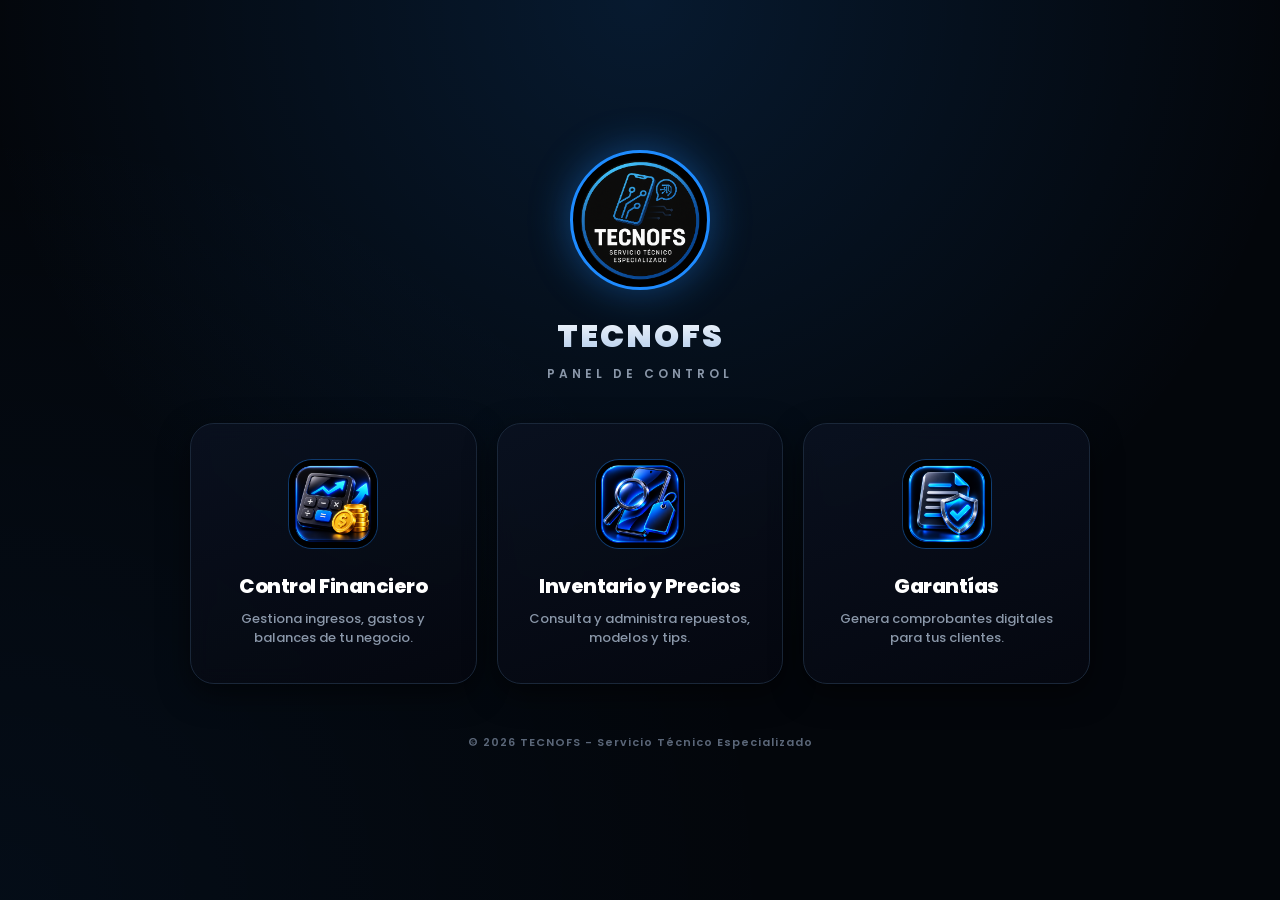
==== commit 2927eeea: "Add files via upload" ====
--- a/index.html
+++ b/index.html
@@ -2,2391 +2,266 @@
 <html lang="es">
 <head>
 <meta charset="UTF-8">
-<meta name="viewport" content="width=device-width, initial-scale=1.0, maximum-scale=1.0, user-scalable=no">
-<title>TECNOFS · Precios</title>
-
-<!-- Firebase -->
-<script src="https://www.gstatic.com/firebasejs/10.12.5/firebase-app-compat.js"></script>
-<script src="https://www.gstatic.com/firebasejs/10.12.5/firebase-database-compat.js"></script>
-
+<meta name="viewport" content="width=device-width, initial-scale=1.0, viewport-fit=cover">
+<meta name="theme-color" content="#03060b">
+<title>TECNOFS - Panel Principal</title>
+<link rel="manifest" href="manifest.json">
+<link rel="icon" type="image/png" href="logo.png">
+<link href="https://fonts.googleapis.com/css2?family=Poppins:wght@300;400;600;800;900&display=swap" rel="stylesheet">
 <style>
-:root{
-    --bg:#03060b;
-    --bg-2:#060a12;
-    --surface:#0a1120;
-    --surface-2:#0e1727;
-    --surface-3:#142034;
-    --border:#1a2739;
-    --border-hi:#2a3d57;
-    --blue:#1e8bff;
-    --blue-2:#0a63c9;
-    --blue-3:#5aa9ff;
-    --blue-soft:rgba(30,139,255,.14);
-    --blue-glow:rgba(30,139,255,.40);
-    --blue-glow-soft:rgba(30,139,255,.18);
-    --green:#22d37a;
-    --green-glow:rgba(34,211,122,.35);
-    --text:#eef4fb;
-    --muted:#8a97a9;
-    --muted-2:#5b6779;
-    --red:#ff5566;
-    --yellow:#ffc857;
-    --sidebar:280px;
-    --r-xs:10px;
-    --r-sm:14px;
-    --r:18px;
-    --r-lg:24px;
-    --r-xl:32px;
-    --sh-1:0 4px 18px rgba(0,0,0,.4);
-    --sh-2:0 14px 40px rgba(0,0,0,.5);
-    --sh-3:0 24px 70px rgba(0,0,0,.6);
-    --sh-blue:0 12px 34px rgba(30,139,255,.28);
-}
-
-*{box-sizing:border-box;margin:0;padding:0;}
-html,body{
-    width:100%;min-height:100%;
-    font-family:-apple-system,BlinkMacSystemFont,"Segoe UI",Roboto,Helvetica,Arial,sans-serif;
-    background:
-        radial-gradient(1400px 800px at 100% -10%,rgba(30,139,255,.10),transparent 55%),
-        radial-gradient(900px 700px at -10% 100%,rgba(30,139,255,.05),transparent 55%),
-        var(--bg);
-    color:var(--text);
-    -webkit-font-smoothing:antialiased;
-    -moz-osx-font-smoothing:grayscale;
-    text-rendering:optimizeLegibility;
-}
-body{overflow-x:hidden;}
-button,input,textarea,select{font:inherit;color:inherit;}
-button{cursor:pointer;border:0;background:none;}
-img{max-width:100%;display:block;}
-::selection{background:rgba(30,139,255,.4);color:#fff;}
-
-.app{min-height:100vh;display:flex;}
-
-.sidebar{
-    position:fixed;left:0;top:0;bottom:0;width:var(--sidebar);
-    background:linear-gradient(180deg,#040710 0%,#03060b 100%);
-    border-right:1px solid var(--border);
-    z-index:1000;display:flex;flex-direction:column;padding:22px 16px;
-}
-.sidebar::after{
-    content:"";position:absolute;right:-1px;top:0;bottom:0;width:1px;
-    background:linear-gradient(180deg,transparent,rgba(30,139,255,.35),transparent);
-}
-.brand{display:flex;align-items:center;gap:14px;padding:6px 6px 24px;}
-.brand-logo{
-    width:58px;height:58px;border-radius:50%;object-fit:cover;
-    background:#000;
-    border:2px solid transparent;
-    background:linear-gradient(#000,#000) padding-box,
-               linear-gradient(135deg,#1e8bff,#0a63c9) border-box;
-    box-shadow:0 0 26px rgba(30,139,255,.45);
-    flex:none;
-}
-.brand-text strong{display:block;color:#fff;font-size:19px;letter-spacing:1px;font-weight:900;}
-.brand-text span{display:block;color:var(--muted);font-size:9.5px;margin-top:4px;line-height:1.4;letter-spacing:.9px;font-weight:600;}
-
-.nav{display:flex;flex-direction:column;gap:6px;margin-top:8px;}
-.nav-btn{
-    width:100%;padding:13px 14px;border-radius:var(--r-sm);
-    text-align:left;display:flex;align-items:center;gap:12px;
-    color:#9aa7b6;font-weight:600;font-size:14px;
-    transition:all .22s ease;
-    border:1px solid transparent;
-}
-.nav-btn:hover{background:#0a1220;color:#fff;}
-.nav-btn.active{
-    background:linear-gradient(135deg,rgba(30,139,255,.18),rgba(30,139,255,.06));
-    color:#fff;
-    border-color:rgba(30,139,255,.35);
-    box-shadow:inset 0 1px 0 rgba(255,255,255,.05), 0 0 20px rgba(30,139,255,.10);
-}
-.nav-icon{
-    width:32px;height:32px;border-radius:10px;
-    display:inline-flex;align-items:center;justify-content:center;
-    background:#0a1120;border:1px solid var(--border);
-    font-size:15px;flex:none;
-}
-.nav-btn.active .nav-icon{
-    background:linear-gradient(135deg,var(--blue),var(--blue-2));
-    border-color:transparent;color:#fff;
-    box-shadow:0 4px 14px var(--blue-glow);
-}
-
-.sidebar-bottom{margin-top:auto;}
-.sync-box{
-    border:1px solid var(--border);background:linear-gradient(160deg,#0a1120,#060a12);
-    border-radius:var(--r-sm);padding:12px;
-}
-.sync-title{font-size:12px;font-weight:800;color:#fff;display:flex;align-items:center;}
-.sync-sub{font-size:10px;color:var(--muted);margin-top:5px;padding-left:14px;}
-.sync-dot{display:inline-block;width:8px;height:8px;border-radius:50%;background:var(--yellow);margin-right:6px;box-shadow:0 0 10px rgba(255,200,87,.5);}
-.sync-dot.ok{background:var(--green);box-shadow:0 0 12px var(--green-glow);}
-.sync-dot.error{background:var(--red);box-shadow:0 0 12px rgba(255,85,102,.6);}
-
-.main{margin-left:var(--sidebar);width:calc(100% - var(--sidebar));min-height:100vh;}
-.topbar{
-    position:sticky;top:0;z-index:500;height:72px;
-    background:rgba(3,6,11,.88);
-    backdrop-filter:blur(18px);
-    -webkit-backdrop-filter:blur(18px);
-    border-bottom:1px solid var(--border);
-    display:flex;align-items:center;justify-content:space-between;
-    padding:0 28px;
-}
-.topbar-left{display:flex;align-items:center;gap:14px;min-width:0;}
-.mobile-menu{
-    display:none;width:44px;height:44px;border:1px solid var(--border);
-    border-radius:12px;background:var(--surface);color:#fff;font-size:20px;
-    align-items:center;justify-content:center;
-}
-.page-title{font-size:18px;font-weight:800;letter-spacing:.2px;white-space:nowrap;overflow:hidden;text-overflow:ellipsis;}
-.page-subtitle{font-size:11px;color:var(--muted);margin-top:3px;font-weight:500;}
-.cloud-status{
-    display:flex;align-items:center;gap:8px;font-size:11px;color:var(--muted);
-    padding:8px 14px;border-radius:100px;
-    border:1px solid var(--border);background:var(--surface);
-    font-weight:600;white-space:nowrap;
-}
-.content{padding:32px 28px 70px;max-width:1340px;margin:auto;}
-
-.page{display:none;}
-.page.active{display:block;animation:pageIn .4s cubic-bezier(.2,.7,.2,1);}
-@keyframes pageIn{
-    from{opacity:0;transform:translateY(10px);}
-    to{opacity:1;transform:none;}
-}
-
-.hero{
-    position:relative;overflow:hidden;
-    border:1px solid var(--border);
-    background:
-        radial-gradient(900px 400px at 85% 15%,rgba(30,139,255,.28),transparent 60%),
-        radial-gradient(700px 400px at 15% 100%,rgba(30,139,255,.14),transparent 60%),
-        linear-gradient(140deg,#0a1424 0%,#04070d 100%);
-    border-radius:var(--r-xl);
-    padding:48px 34px 40px;
-    margin-bottom:28px;
-    text-align:center;
-    box-shadow:var(--sh-2);
-}
-.hero::before{
-    content:"";position:absolute;inset:0;pointer-events:none;
-    background-image:
-        linear-gradient(rgba(30,139,255,.045) 1px,transparent 1px),
-        linear-gradient(90deg,rgba(30,139,255,.045) 1px,transparent 1px);
-    background-size:42px 42px;
-    mask-image:radial-gradient(ellipse at 50% 50%,#000 30%,transparent 75%);
-    -webkit-mask-image:radial-gradient(ellipse at 50% 50%,#000 30%,transparent 75%);
-    opacity:.7;
-}
-.hero::after{
-    content:"";position:absolute;left:50%;top:0;width:60%;height:1px;
-    transform:translateX(-50%);
-    background:linear-gradient(90deg,transparent,rgba(30,139,255,.7),transparent);
-}
-.hero-logo{
-    width:140px;height:140px;border-radius:50%;object-fit:cover;
-    background:#000;
-    border:3px solid transparent;
-    background:linear-gradient(#000,#000) padding-box,
-               linear-gradient(135deg,#1e8bff,#0a63c9) border-box;
-    margin:0 auto 22px;
-    box-shadow:
-        0 0 0 8px rgba(30,139,255,.06),
-        0 0 0 18px rgba(30,139,255,.035),
-        0 0 90px rgba(30,139,255,.45);
-    position:relative;z-index:1;
-    animation:logoPulse 4s ease-in-out infinite;
-}
-@keyframes logoPulse{
-    0%,100%{box-shadow:0 0 0 8px rgba(30,139,255,.06),0 0 0 18px rgba(30,139,255,.035),0 0 90px rgba(30,139,255,.45);}
-    50%{box-shadow:0 0 0 12px rgba(30,139,255,.09),0 0 0 26px rgba(30,139,255,.045),0 0 120px rgba(30,139,255,.6);}
-}
-.hero h1{
-    font-size:38px;font-weight:900;letter-spacing:-.8px;
-    background:linear-gradient(180deg,#ffffff 0%,#a7c4e8 100%);
-    -webkit-background-clip:text;background-clip:text;color:transparent;
-    margin-bottom:10px;position:relative;z-index:1;
-}
-.hero .hero-tag{
-    display:inline-block;font-size:11px;font-weight:800;
-    letter-spacing:1.8px;text-transform:uppercase;
-    color:var(--blue-3);
-    padding:6px 14px;border-radius:100px;
-    background:rgba(30,139,255,.12);
-    border:1px solid rgba(30,139,255,.35);
-    margin-bottom:16px;position:relative;z-index:1;
-    box-shadow:0 0 20px rgba(30,139,255,.15);
-}
-.hero p{color:var(--muted);font-size:14.5px;line-height:1.65;max-width:600px;margin:0 auto;position:relative;z-index:1;font-weight:500;}
-
-.crumbs{
-    display:flex;align-items:center;gap:8px;
-    font-size:12px;color:var(--muted);font-weight:600;
-    margin-bottom:18px;flex-wrap:wrap;
-}
-.crumbs .crumb-btn{
-    color:var(--muted);padding:6px 10px;border-radius:8px;
-    transition:.2s;font-weight:700;
-}
-.crumbs .crumb-btn:hover{color:var(--blue-3);background:var(--surface);}
-.crumbs .crumb-sep{color:var(--muted-2);}
-.crumbs .crumb-current{color:#fff;padding:6px 10px;font-weight:700;}
-
-.section-head{
-    display:flex;align-items:flex-end;justify-content:space-between;
-    gap:14px;margin:26px 0 18px;flex-wrap:wrap;
-}
-.section-head h2{
-    font-size:22px;font-weight:900;letter-spacing:-.3px;
-    display:flex;align-items:center;gap:10px;
-}
-.section-head h2 .count-pill{
-    font-size:11px;font-weight:800;color:var(--blue-3);
-    background:rgba(30,139,255,.14);
-    border:1px solid rgba(30,139,255,.30);
-    padding:5px 11px;border-radius:100px;
-    letter-spacing:.4px;
-}
-
-.search-box{position:relative;margin-bottom:20px;}
-.search-box input{
-    width:100%;height:60px;background:var(--surface);
-    border:1px solid var(--border);color:#fff;border-radius:var(--r);
-    padding:0 20px 0 56px;outline:none;font-size:15px;transition:.22s;
-    font-weight:500;
-}
-.search-box input::placeholder{color:var(--muted-2);font-weight:500;}
-.search-box input:focus{
-    border-color:rgba(30,139,255,.55);
-    box-shadow:0 0 0 4px rgba(30,139,255,.12),0 0 30px rgba(30,139,255,.08);
-    background:var(--surface-2);
-}
-.search-icon{
-    position:absolute;left:20px;top:50%;transform:translateY(-50%);
-    color:var(--muted);font-size:17px;pointer-events:none;
-    display:flex;align-items:center;
-}
-.search-clear{
-    position:absolute;right:14px;top:50%;transform:translateY(-50%);
-    width:32px;height:32px;border-radius:50%;
-    color:var(--muted);font-size:16px;
-    display:none;align-items:center;justify-content:center;
-    transition:.2s;
-}
-.search-clear:hover{background:var(--surface-3);color:#fff;}
-.search-clear.show{display:flex;}
-
-.btn{
-    display:inline-flex;align-items:center;justify-content:center;gap:8px;
-    padding:11px 18px;border-radius:var(--r-sm);font-weight:800;font-size:13px;
-    transition:.2s;letter-spacing:.2px;
-}
-.btn-primary{
-    background:linear-gradient(135deg,var(--blue),var(--blue-2));
-    color:#fff;box-shadow:var(--sh-blue);
-}
-.btn-primary:hover{transform:translateY(-1px);box-shadow:0 16px 36px rgba(30,139,255,.42);}
-.btn-primary:active{transform:scale(.98);}
-.btn-secondary{
-    border:1px solid var(--border);background:var(--surface-2);color:#fff;
-}
-.btn-secondary:hover{border-color:var(--border-hi);background:var(--surface-3);}
-.btn-danger{
-    border:1px solid rgba(255,85,102,.35);background:rgba(255,85,102,.08);
-    color:#ff7c8a;
-}
-.btn-danger:hover{background:rgba(255,85,102,.14);}
-
-/* ============ CATEGORÍAS ============ */
-.cat-grid{
-    display:grid;
-    grid-template-columns:repeat(auto-fill,minmax(260px,1fr));
-    gap:20px;
-}
-.cat-card{
-    position:relative;overflow:hidden;
-    background:
-        radial-gradient(400px 260px at 100% 0%,rgba(30,139,255,.18),transparent 60%),
-        linear-gradient(160deg,#0b1524 0%,#060a12 100%);
-    border:1px solid var(--border);
-    border-radius:var(--r-lg);
-    padding:16px 16px 20px;
-    text-align:left;color:#fff;
-    transition:all .28s cubic-bezier(.2,.7,.2,1);
-    display:flex;flex-direction:column;gap:14px;
-    box-shadow:var(--sh-1);
-}
-.cat-card::before{
-    content:"";position:absolute;top:0;left:22px;right:22px;height:1px;
-    background:linear-gradient(90deg,transparent,rgba(30,139,255,.6),transparent);
-    opacity:0;transition:.3s;
-}
-.cat-card:hover{
-    border-color:rgba(30,139,255,.55);
-    transform:translateY(-5px);
-    box-shadow:0 0 0 1px rgba(30,139,255,.3),0 22px 55px rgba(30,139,255,.22);
-}
-.cat-card:hover::before{opacity:1;}
-.cat-card:active{transform:scale(.985);}
-
-/* Imagen de categoría LLENA COMPLETA */
-.cat-image-wrap{
-    position:relative;
-    width:100%;
-    aspect-ratio:16/10;
-    display:flex;align-items:center;justify-content:center;
-    border-radius:16px;
-    background:
-        radial-gradient(circle at 50% 40%,rgba(30,139,255,.10),transparent 65%),
-        linear-gradient(160deg,#070c14,#04070b);
-    border:1px solid var(--border);
-    overflow:hidden;
-    padding:0;
-}
-.cat-image-wrap img{
-    width:100%;height:100%;
-    object-fit:cover;
-    object-position:center;
-    display:block;
-    transition:transform .4s cubic-bezier(.2,.7,.2,1);
-}
-.cat-card:hover .cat-image-wrap img{transform:scale(1.06);}
-.cat-image-emoji{
-    font-size:64px;
-    filter:drop-shadow(0 8px 16px rgba(30,139,255,.35));
-}
-.cat-name{font-size:19px;font-weight:900;line-height:1.22;letter-spacing:-.3px;}
-.cat-count{
-    font-size:12px;color:var(--muted);
-    display:flex;align-items:center;gap:8px;font-weight:700;
-}
-.cat-count .dot{width:6px;height:6px;border-radius:50%;background:var(--blue);box-shadow:0 0 10px var(--blue-glow);}
-.cat-arrow{
-    position:absolute;right:16px;bottom:16px;
-    width:38px;height:38px;border-radius:50%;
-    display:flex;align-items:center;justify-content:center;
-    background:var(--surface-2);border:1px solid var(--border);
-    color:var(--muted);font-size:18px;transition:.3s;
-}
-.cat-card:hover .cat-arrow{
-    background:linear-gradient(135deg,var(--blue),var(--blue-2));
-    border-color:transparent;color:#fff;
-    transform:translateX(4px);
-    box-shadow:0 8px 20px var(--blue-glow);
-}
-
-/* ============ MARCAS ============ */
-.brand-grid{
-    display:grid;
-    grid-template-columns:repeat(auto-fill,minmax(220px,1fr));
-    gap:20px;
-}
-.brand-card{
-    background:linear-gradient(160deg,#0b1420 0%,#060a12 100%);
-    border:1px solid var(--border);
-    border-radius:var(--r-lg);
-    padding:16px 16px 20px;
-    display:flex;flex-direction:column;align-items:center;gap:14px;
-    transition:all .28s cubic-bezier(.2,.7,.2,1);
-    color:#fff;justify-content:flex-start;
-    box-shadow:var(--sh-1);position:relative;overflow:hidden;
-}
-.brand-card::before{
-    content:"";position:absolute;top:0;left:50%;width:70%;height:1px;
-    transform:translateX(-50%);
-    background:linear-gradient(90deg,transparent,rgba(30,139,255,.6),transparent);
-    opacity:0;transition:.3s;
-}
-.brand-card:hover{
-    border-color:rgba(30,139,255,.55);
-    transform:translateY(-5px);
-    box-shadow:0 0 0 1px rgba(30,139,255,.3),0 22px 55px rgba(30,139,255,.22);
-}
-.brand-card:hover::before{opacity:1;}
-.brand-card:active{transform:scale(.985);}
-
-/* Contenedor rectangular ancho — ideal para logos horizontales tipo Samsung */
-.brand-logo-wrap{
-    width:100%;
-    aspect-ratio:16/10;
-    border-radius:20px;
-    background:
-        radial-gradient(circle at 50% 40%,rgba(30,139,255,.10),transparent 65%),
-        linear-gradient(160deg,#0a1220,#04070b);
-    display:flex;align-items:center;justify-content:center;overflow:hidden;
-    border:1px solid var(--border);
-    box-shadow:
-        inset 0 0 50px rgba(0,0,0,.7),
-        0 12px 30px rgba(0,0,0,.5);
-    position:relative;
-    transition:.3s;
-    padding:6px;
-}
-.brand-card:hover .brand-logo-wrap{
-    border-color:rgba(30,139,255,.55);
-    box-shadow:
-        inset 0 0 50px rgba(0,0,0,.7),
-        0 12px 36px rgba(30,139,255,.35);
-}
-.brand-logo-wrap img{
-    width:100%;height:100%;
-    object-fit:contain;
-    object-position:center;
-    display:block;
-    padding:4px;
-    filter:drop-shadow(0 6px 14px rgba(0,0,0,.5));
-    transition:transform .35s cubic-bezier(.2,.7,.2,1);
-}
-.brand-card:hover .brand-logo-wrap img{transform:scale(1.05);}
-
-.brand-initial{
-    font-size:78px;font-weight:900;letter-spacing:-3px;
-    background:linear-gradient(135deg,var(--blue-3),var(--blue),var(--blue-2));
-    -webkit-background-clip:text;background-clip:text;color:transparent;
-    line-height:1;
-}
-.brand-name{
-    font-size:16px;font-weight:900;text-align:center;color:#fff;
-    line-height:1.2;letter-spacing:.3px;
-    text-transform:uppercase;
-}
-.brand-count{
-    font-size:12px;color:var(--muted);font-weight:700;
-    display:flex;align-items:center;gap:6px;
-}
-.brand-count .dot{width:5px;height:5px;border-radius:50%;background:var(--blue);box-shadow:0 0 8px var(--blue-glow);}
-
-/* ============ MODELOS ============ */
-.model-grid{
-    display:grid;
-    grid-template-columns:repeat(auto-fill,minmax(220px,1fr));
-    gap:18px;
-}
-.model-card{
-    background:linear-gradient(160deg,#0b1420 0%,#060a12 100%);
-    border:1px solid var(--border);
-    border-radius:var(--r-lg);
-    overflow:hidden;transition:all .28s cubic-bezier(.2,.7,.2,1);
-    display:flex;flex-direction:column;
-    box-shadow:var(--sh-1);position:relative;
-}
-.model-card:hover{
-    transform:translateY(-5px);
-    border-color:rgba(30,139,255,.55);
-    box-shadow:0 0 0 1px rgba(30,139,255,.3),0 22px 55px rgba(30,139,255,.22);
-}
-.model-image{
-    position:relative;
-    aspect-ratio:1/1;
-    background:
-        radial-gradient(circle at 50% 30%,rgba(30,139,255,.10),transparent 60%),
-        linear-gradient(160deg,#060a12,#03060b);
-    display:flex;align-items:center;justify-content:center;
-    overflow:hidden;padding:18px;
-}
-.model-image img{
-    width:100%;height:100%;object-fit:contain;object-position:center;
-    filter:drop-shadow(0 12px 20px rgba(0,0,0,.55));
-    transition:transform .4s cubic-bezier(.2,.7,.2,1);
-}
-.model-card:hover .model-image img{transform:scale(1.05);}
-.model-no-img{font-size:60px;color:#2a3648;}
-.model-image::after{
-    content:"";position:absolute;left:0;right:0;bottom:0;height:60px;
-    background:linear-gradient(to top,rgba(6,10,18,.95),transparent);
-    pointer-events:none;
-}
-.model-body{padding:16px 16px 18px;display:flex;flex-direction:column;gap:8px;flex:1;}
-.model-brand{
-    font-size:10px;color:var(--blue-3);font-weight:800;
-    text-transform:uppercase;letter-spacing:1.2px;
-}
-.model-name{
-    font-size:16px;font-weight:900;color:#fff;line-height:1.3;
-    letter-spacing:-.2px;
-    display:-webkit-box;-webkit-line-clamp:2;-webkit-box-orient:vertical;
-    overflow:hidden;
-}
-.model-cta{margin-top:auto;padding-top:12px;}
-.model-cta button{
-    width:100%;padding:12px;border-radius:12px;
-    border:1px solid rgba(30,139,255,.40);
-    background:linear-gradient(135deg,rgba(30,139,255,.18),rgba(30,139,255,.05));
-    color:#fff;font-weight:800;font-size:13px;letter-spacing:.3px;
-    transition:.22s;
-}
-.model-cta button:hover{
-    background:linear-gradient(135deg,var(--blue),var(--blue-2));
-    border-color:transparent;
-    box-shadow:0 8px 24px var(--blue-glow);
-}
-.model-cta button:active{transform:scale(.97);}
-
-.back-btn{
-    display:inline-flex;align-items:center;gap:8px;
-    border:1px solid var(--border);background:var(--surface);
-    color:#dce5ef;padding:10px 16px;border-radius:12px;
-    font-size:13px;font-weight:700;margin-bottom:20px;transition:.2s;
-}
-.back-btn:hover{border-color:var(--blue);color:#fff;background:var(--surface-2);}
-.back-btn:active{transform:scale(.97);}
-
-.detail-header{
-    display:flex;gap:26px;align-items:center;
-    background:
-        radial-gradient(600px 300px at 100% 0%,rgba(30,139,255,.14),transparent 60%),
-        linear-gradient(160deg,#0b1420 0%,#060a12 100%);
-    border:1px solid var(--border);border-radius:var(--r-lg);
-    padding:26px;margin-bottom:22px;box-shadow:var(--sh-2);
-}
-.detail-image{
-    width:150px;height:150px;border-radius:20px;
-    background:linear-gradient(160deg,#060a12,#03060b);flex:none;
-    display:flex;align-items:center;justify-content:center;padding:16px;
-    border:1px solid var(--border);overflow:hidden;
-    box-shadow:inset 0 0 40px rgba(0,0,0,.7);
-}
-.detail-image img{width:100%;height:100%;object-fit:contain;filter:drop-shadow(0 8px 20px rgba(0,0,0,.55));}
-.detail-info{min-width:0;}
-.detail-info .d-brand{
-    font-size:11px;color:var(--blue-3);font-weight:800;
-    text-transform:uppercase;letter-spacing:1.3px;margin-bottom:8px;
-}
-.detail-info h1{font-size:28px;font-weight:900;letter-spacing:-.5px;line-height:1.15;}
-.detail-info .d-meta{color:var(--muted);font-size:13px;margin-top:8px;font-weight:600;}
-
-.source-tabs{
-    display:flex;gap:10px;margin-bottom:20px;
-    background:var(--surface);padding:6px;border-radius:16px;
-    border:1px solid var(--border);
-}
-.source-tab{
-    flex:1;border:0;background:transparent;color:var(--muted);
-    padding:14px;border-radius:12px;font-weight:800;font-size:13px;
-    transition:.22s;letter-spacing:.2px;
-}
-.source-tab:hover{color:#fff;}
-.source-tab.active{
-    color:#fff;
-    background:linear-gradient(135deg,rgba(30,139,255,.24),rgba(30,139,255,.08));
-    box-shadow:0 4px 16px rgba(30,139,255,.20),inset 0 1px 0 rgba(255,255,255,.06);
-}
-
-.price-list{display:flex;flex-direction:column;gap:14px;}
-.full-price-card{
-    background:linear-gradient(160deg,#0b121e,#060a12);
-    border:1px solid var(--border);border-radius:var(--r-lg);padding:24px;
-    box-shadow:var(--sh-2);
-}
-.full-price-text{
-    white-space:pre-wrap;word-break:break-word;color:#eef4fb;
-    font-size:15px;line-height:1.75;font-weight:500;
-}
-.copy-all-btn{
-    width:100%;margin-top:20px;border:0;border-radius:16px;
-    padding:18px 16px;font-size:15px;font-weight:900;letter-spacing:.3px;
-    transition:.22s;display:flex;align-items:center;justify-content:center;gap:10px;
-}
-.copy-all-btn.copy-mine{
-    background:linear-gradient(135deg,var(--blue),var(--blue-2));
-    color:#fff;
-    box-shadow:0 14px 34px rgba(30,139,255,.40);
-}
-.copy-all-btn.copy-supplier{
-    background:linear-gradient(160deg,#0d1a2e,#0a1322);
-    color:var(--blue-3);
-    border:1px solid rgba(30,139,255,.40);
-    box-shadow:0 6px 18px rgba(0,0,0,.35);
-}
-.copy-all-btn:hover{transform:translateY(-2px);}
-.copy-all-btn.copy-mine:hover{box-shadow:0 18px 42px rgba(30,139,255,.55);}
-.copy-all-btn.copy-supplier:hover{
-    border-color:var(--blue);
-    color:#fff;
-    background:linear-gradient(160deg,#122340,#0c1830);
-}
-.copy-all-btn:active{transform:scale(.985);}
-
-.admin-header{
-    display:flex;justify-content:space-between;align-items:center;
-    gap:14px;margin-bottom:24px;flex-wrap:wrap;
-}
-.admin-header h1{font-size:28px;font-weight:900;letter-spacing:-.5px;}
-.admin-header .sub{color:var(--muted);font-size:13px;margin-top:4px;font-weight:500;}
-
-.admin-search-wrap{
-    position:relative;margin-bottom:24px;
-    padding:20px;border-radius:var(--r-lg);
-    background:linear-gradient(160deg,#0b121e,#060a12);
-    border:1px solid var(--border);box-shadow:var(--sh-1);
-}
-.admin-search-box{position:relative;}
-.admin-search-box input{
-    width:100%;padding:16px 18px 16px 52px;border-radius:14px;
-    border:1px solid var(--border);background:#050810;color:#fff;
-    font-size:15px;outline:none;transition:.2s;font-weight:500;
-}
-.admin-search-box input::placeholder{color:var(--muted-2);}
-.admin-search-box input:focus{
-    border-color:rgba(30,139,255,.55);
-    box-shadow:0 0 0 4px rgba(30,139,255,.12);
-}
-.admin-search-icon{
-    position:absolute;left:18px;top:50%;transform:translateY(-50%);
-    font-size:16px;color:var(--muted);pointer-events:none;
-}
-.admin-search-info{
-    margin-top:12px;font-size:12px;color:var(--muted);font-weight:600;
-    display:flex;align-items:center;gap:8px;
-}
-.admin-search-info.active{color:var(--blue-3);}
-
-.admin-section{
-    background:linear-gradient(160deg,#0b121e,#060a12);
-    border:1px solid var(--border);border-radius:var(--r-lg);
-    margin-bottom:20px;overflow:hidden;box-shadow:var(--sh-1);
-}
-.admin-section-head{
-    padding:18px 20px;border-bottom:1px solid var(--border);
-    display:flex;align-items:center;justify-content:space-between;gap:10px;
-}
-.admin-section-head strong{
-    font-size:15px;font-weight:900;letter-spacing:.2px;
-    display:flex;align-items:center;gap:10px;
-}
-.admin-section-head strong .badge{
-    font-size:11px;font-weight:800;color:var(--blue-3);
-    background:rgba(30,139,255,.12);border:1px solid rgba(30,139,255,.28);
-    padding:3px 10px;border-radius:100px;
-}
-.admin-list{padding:8px;}
-.admin-item{
-    display:flex;align-items:center;justify-content:space-between;gap:12px;
-    padding:14px;border-radius:14px;transition:.2s;
-}
-.admin-item:hover{background:rgba(255,255,255,.02);}
-.admin-item-info{min-width:0;flex:1;}
-.admin-item-info strong{display:block;font-size:14px;font-weight:800;letter-spacing:.1px;}
-.admin-item-info span{color:var(--muted);font-size:11px;display:block;margin-top:5px;font-weight:600;}
-.admin-actions{display:flex;gap:8px;flex-shrink:0;}
-.admin-actions button{
-    padding:9px 14px;border-radius:10px;font-size:12px;font-weight:800;
-    border:1px solid var(--border);background:var(--surface-2);color:#fff;
-    transition:.2s;
-}
-.admin-actions button:hover{border-color:var(--blue);background:var(--surface-3);}
-.admin-actions .del{
-    background:rgba(255,85,102,.08);border-color:rgba(255,85,102,.35);
-    color:#ff7c8a;font-weight:900;padding:9px 13px;
-}
-.admin-actions .del:hover{background:rgba(255,85,102,.16);border-color:rgba(255,85,102,.55);}
-
-.admin-model-main{display:flex;align-items:center;gap:12px;min-width:0;flex:1;}
-.admin-model-preview{
-    width:54px;height:54px;flex:none;border-radius:12px;overflow:hidden;
-    background:linear-gradient(160deg,#060a12,#03060b);
-    border:1px solid var(--border);
-    display:flex;align-items:center;justify-content:center;
-    padding:5px;
-}
-.admin-model-preview img{width:100%;height:100%;object-fit:contain;}
-.admin-model-text{min-width:0;flex:1;}
-.admin-model-text strong{
-    display:block;white-space:nowrap;overflow:hidden;text-overflow:ellipsis;
-    font-size:14px;font-weight:800;
-}
-.admin-model-text span{
-    display:block;margin-top:4px;font-size:11px;color:var(--muted);
-    font-weight:600;
-}
-
-.editor{
-    background:linear-gradient(160deg,#0b121e,#060a12);
-    border:1px solid var(--border);border-radius:var(--r-lg);
-    padding:26px;box-shadow:var(--sh-2);
-}
-.form-group{margin-bottom:18px;}
-.form-group label{
-    display:block;font-size:12px;color:#a9b4c2;margin-bottom:9px;
-    font-weight:800;letter-spacing:.4px;text-transform:uppercase;
-}
-.form-control{
-    width:100%;background:#050810;border:1px solid var(--border);color:#fff;
-    border-radius:12px;padding:14px;outline:none;font-size:14px;transition:.2s;
-    font-weight:500;
-}
-.form-control:focus{
-    border-color:rgba(30,139,255,.55);
-    box-shadow:0 0 0 4px rgba(30,139,255,.12);
-}
-textarea.form-control{min-height:170px;resize:vertical;font-family:inherit;line-height:1.6;}
-.editor-actions{display:flex;gap:10px;margin-top:22px;}
-
-.login-wrap{max-width:460px;margin:70px auto 0;}
-.login-card{
-    background:
-        radial-gradient(500px 250px at 100% 0%,rgba(30,139,255,.18),transparent 60%),
-        linear-gradient(160deg,#0b1420,#060a12);
-    border:1px solid var(--border);border-radius:var(--r-xl);
-    padding:44px 30px;text-align:center;box-shadow:var(--sh-3);
-    position:relative;overflow:hidden;
-}
-.login-card::before{
-    content:"";position:absolute;top:0;left:20%;right:20%;height:1px;
-    background:linear-gradient(90deg,transparent,rgba(30,139,255,.7),transparent);
-}
-.login-card .lock{
-    width:72px;height:72px;border-radius:50%;
-    display:flex;align-items:center;justify-content:center;
-    font-size:32px;margin:0 auto 18px;
-    background:linear-gradient(135deg,rgba(30,139,255,.20),rgba(30,139,255,.08));
-    border:1px solid rgba(30,139,255,.35);
-    box-shadow:0 0 40px rgba(30,139,255,.25);
-}
-.login-card h2{font-size:22px;color:#fff;margin-bottom:10px;font-weight:900;letter-spacing:-.3px;}
-.login-card p{color:var(--muted);font-size:13px;margin-bottom:26px;line-height:1.6;font-weight:500;}
-.login-card input{
-    width:100%;height:58px;background:#050810;border:1px solid var(--border);
-    color:#fff;border-radius:14px;padding:0 18px;margin-bottom:16px;outline:none;
-    text-align:center;font-size:17px;letter-spacing:4px;font-weight:800;
-    transition:.2s;
-}
-.login-card input:focus{
-    border-color:rgba(30,139,255,.55);
-    box-shadow:0 0 0 4px rgba(30,139,255,.12);
-}
-.login-card button{
-    width:100%;height:58px;
-    background:linear-gradient(135deg,var(--blue),var(--blue-2));
-    color:#fff;border-radius:14px;font-weight:900;font-size:15px;
-    letter-spacing:.3px;
-    box-shadow:var(--sh-blue);
-    transition:.2s;
-}
-.login-card button:hover{transform:translateY(-1px);box-shadow:0 18px 42px rgba(30,139,255,.5);}
-.login-card button:active{transform:scale(.99);}
-
-.backup-card{
-    background:linear-gradient(160deg,#0b121e,#060a12);
-    border:1px solid var(--border);border-radius:var(--r-lg);
-    padding:24px;margin-bottom:16px;box-shadow:var(--sh-1);
-}
-.backup-card h2{font-size:17px;margin-bottom:10px;font-weight:900;letter-spacing:-.2px;}
-.backup-card p{color:var(--muted);font-size:13px;line-height:1.65;margin-bottom:18px;font-weight:500;}
-.backup-actions{display:flex;flex-wrap:wrap;gap:10px;}
-
-.modal-overlay{
-    position:fixed;inset:0;background:rgba(2,4,8,.85);
-    backdrop-filter:blur(8px);-webkit-backdrop-filter:blur(8px);
-    display:none;align-items:center;justify-content:center;
-    padding:18px;z-index:2000;
-}
-.modal-overlay.show{display:flex;animation:fadeIn .2s ease;}
-@keyframes fadeIn{from{opacity:0;}to{opacity:1;}}
-.modal{
-    width:100%;max-width:500px;
-    background:linear-gradient(160deg,#0b1420,#060a12);
-    border:1px solid var(--border);border-radius:var(--r-lg);
-    padding:26px;box-shadow:var(--sh-3);
-    animation:modalIn .3s cubic-bezier(.2,.7,.2,1);
-    max-height:90vh;overflow-y:auto;
-}
-@keyframes modalIn{
-    from{opacity:0;transform:translateY(10px) scale(.98);}
-    to{opacity:1;transform:none;}
-}
-.modal h2{font-size:19px;margin-bottom:20px;font-weight:900;letter-spacing:-.2px;}
-.modal-actions{display:flex;gap:10px;justify-content:flex-end;margin-top:22px;}
-
-.toast{
-    position:fixed;left:50%;bottom:28px;transform:translate(-50%,20px);
-    background:linear-gradient(160deg,#0d1a2e,#0a1120);color:#fff;
-    border:1px solid rgba(30,139,255,.35);padding:14px 22px;border-radius:14px;
-    opacity:0;pointer-events:none;transition:.28s;z-index:5000;
-    font-size:13px;font-weight:700;box-shadow:0 20px 60px rgba(0,0,0,.6),0 0 40px rgba(30,139,255,.2);max-width:92vw;
-    display:flex;align-items:center;gap:10px;
-}
-.toast.show{opacity:1;transform:translate(-50%,0);}
-
-.empty{
-    border:1px dashed var(--border);border-radius:var(--r);padding:40px 18px;
-    text-align:center;color:var(--muted);font-size:13px;font-weight:600;
-}
-.empty-models{
-    grid-column:1/-1;text-align:center;padding:60px 20px;color:var(--muted);
-    font-weight:600;
-}
-.empty-models .icon{font-size:48px;margin-bottom:14px;opacity:.6;}
-
-@media(max-width:900px){
-    :root{--sidebar:0px;}
-    .sidebar{width:290px;transform:translateX(-100%);transition:.28s cubic-bezier(.2,.7,.2,1);box-shadow:30px 0 80px rgba(0,0,0,.7);}
-    .sidebar.open{transform:translateX(0);}
-    .main{margin-left:0;width:100%;}
-    .mobile-menu{display:flex;}
-    .topbar{padding:0 16px;height:64px;}
-    .content{padding:20px 16px 60px;}
-    .cloud-status{padding:6px 10px;font-size:10px;}
-    .hero{padding:36px 22px 32px;border-radius:var(--r-lg);}
-    .hero-logo{width:110px;height:110px;}
-    .hero h1{font-size:28px;}
-    .hero .hero-tag{font-size:10px;padding:5px 12px;letter-spacing:1.4px;}
-    .hero p{font-size:13px;}
-
-    .cat-grid{grid-template-columns:repeat(2,minmax(0,1fr));gap:12px;}
-    .cat-card{padding:10px 10px 14px;border-radius:var(--r);gap:10px;}
-    .cat-image-wrap{border-radius:12px;aspect-ratio:16/10;}
-    .cat-image-emoji{font-size:44px;}
-    .cat-name{font-size:14px;}
-    .cat-arrow{width:28px;height:28px;right:10px;bottom:10px;font-size:14px;}
-
-    .brand-grid{grid-template-columns:repeat(2,minmax(0,1fr));gap:12px;}
-    .brand-card{padding:10px 10px 14px;border-radius:var(--r);gap:10px;}
-    .brand-logo-wrap{border-radius:14px;aspect-ratio:16/10;padding:4px;}
-    .brand-logo-wrap img{padding:2px;}
-    .brand-initial{font-size:52px;}
-    .brand-name{font-size:13px;}
-    .brand-count{font-size:11px;}
-
-    .model-grid{grid-template-columns:repeat(2,minmax(0,1fr));gap:12px;}
-    .model-image{padding:12px;}
-    .model-body{padding:12px 13px 14px;}
-    .model-name{font-size:14px;}
-    .model-cta button{padding:10px;font-size:12px;}
-
-    .detail-header{gap:16px;padding:18px;border-radius:var(--r);}
-    .detail-image{width:110px;height:110px;border-radius:16px;padding:12px;}
-    .detail-info h1{font-size:20px;}
-    .detail-info .d-brand{font-size:10px;}
-
-    .source-tab{padding:12px;font-size:12px;}
-    .full-price-card{padding:18px;border-radius:var(--r);}
-    .full-price-text{font-size:14px;line-height:1.7;}
-    .copy-all-btn{padding:16px;font-size:14px;}
-
-    .admin-header h1{font-size:22px;}
-    .section-head h2{font-size:19px;}
-
-    .admin-actions button{padding:8px 12px;font-size:11px;}
-    .admin-model-preview{width:48px;height:48px;}
-}
-
-@media(max-width:400px){
-    .content{padding:16px 12px 60px;}
-    .hero{padding:30px 18px 28px;}
-    .hero-logo{width:96px;height:96px;}
-    .hero h1{font-size:24px;}
-    .section-head h2{font-size:17px;}
-    .cat-name{font-size:13px;}
-    .brand-name{font-size:12px;}
-    .brand-initial{font-size:44px;}
-    .model-name{font-size:13px;}
-}
+    :root {
+        --bg: #03060b;
+        --primary: #1e8bff;
+        --primary-glow: rgba(30, 139, 255, 0.4);
+        --text: #ffffff;
+        --surface: #0a1120;
+        --border: #1a2739;
+    }
+
+    * { margin: 0; padding: 0; box-sizing: border-box; font-family: 'Poppins', sans-serif; }
+
+    body {
+        background-color: var(--bg);
+        background-image: 
+            radial-gradient(circle at 50% 0%, rgba(30, 139, 255, 0.15) 0%, transparent 60%),
+            radial-gradient(circle at 0% 100%, rgba(30, 139, 255, 0.05) 0%, transparent 50%);
+        color: var(--text);
+        min-height: 100vh;
+        display: flex;
+        flex-direction: column;
+        align-items: center;
+        justify-content: center;
+        padding: 20px;
+        overflow-x: hidden;
+    }
+
+    @keyframes fadeUp {
+        from { opacity: 0; transform: translateY(30px); }
+        to { opacity: 1; transform: translateY(0); }
+    }
+
+    .header {
+        text-align: center;
+        margin-bottom: 40px;
+        animation: fadeUp 0.8s cubic-bezier(0.2, 0.8, 0.2, 1) forwards;
+    }
+
+    .header img {
+        width: 140px;
+        height: 140px;
+        border-radius: 50%;
+        object-fit: cover;
+        box-shadow: 0 0 40px var(--primary-glow);
+        margin-bottom: 15px;
+        border: 3px solid var(--primary);
+        animation: pulse 3s infinite alternate;
+        background: #000;
+    }
+
+    @keyframes pulse {
+        0% { box-shadow: 0 0 20px var(--primary-glow); }
+        100% { box-shadow: 0 0 60px var(--primary-glow), 0 0 20px var(--primary) inset; }
+    }
+
+    .header h1 {
+        font-size: 32px;
+        font-weight: 900;
+        letter-spacing: 2px;
+        background: linear-gradient(180deg, #ffffff, #a7c4e8);
+        -webkit-background-clip: text;
+        background-clip: text;
+        color: transparent;
+    }
+
+    .header p {
+        color: #8a97a9;
+        font-size: 12px;
+        letter-spacing: 4px;
+        text-transform: uppercase;
+        margin-top: 5px;
+        font-weight: 600;
+    }
+
+    .app-grid {
+        display: grid;
+        grid-template-columns: repeat(1, 1fr);
+        gap: 20px;
+        width: 100%;
+        max-width: 900px;
+        opacity: 0;
+        animation: fadeUp 0.8s cubic-bezier(0.2, 0.8, 0.2, 1) 0.2s forwards;
+    }
+
+    @media (min-width: 768px) {
+        .app-grid { grid-template-columns: repeat(3, 1fr); }
+    }
+
+    .app-card {
+        background: linear-gradient(160deg, rgba(10, 17, 32, 0.9) 0%, rgba(5, 8, 16, 0.9) 100%);
+        border: 1px solid var(--border);
+        border-radius: 24px;
+        padding: 35px 25px;
+        text-decoration: none;
+        color: var(--text);
+        display: flex;
+        flex-direction: column;
+        align-items: center;
+        text-align: center;
+        transition: all 0.4s cubic-bezier(0.2, 0.8, 0.2, 1);
+        position: relative;
+        overflow: hidden;
+        box-shadow: 0 10px 30px rgba(0,0,0,0.5);
+        backdrop-filter: blur(10px);
+    }
+
+    .app-card::before {
+        content: '';
+        position: absolute;
+        top: 0; left: 0; right: 0;
+        height: 2px;
+        background: linear-gradient(90deg, transparent, var(--primary), transparent);
+        opacity: 0;
+        transition: opacity 0.4s;
+    }
+
+    .app-card:hover {
+        transform: translateY(-10px) scale(1.02);
+        border-color: rgba(30, 139, 255, 0.6);
+        box-shadow: 0 25px 50px rgba(30, 139, 255, 0.2);
+    }
+
+    .app-card:hover::before { opacity: 1; }
+
+    .icon-box {
+        width: 90px;
+        height: 90px;
+        border-radius: 24px;
+        background: linear-gradient(135deg, rgba(30, 139, 255, 0.15), rgba(30, 139, 255, 0.05));
+        display: flex;
+        align-items: center;
+        justify-content: center;
+        margin-bottom: 22px;
+        transition: all 0.4s cubic-bezier(0.2, 0.8, 0.2, 1);
+        border: 1px solid rgba(30, 139, 255, 0.3);
+        box-shadow: inset 0 0 20px rgba(30, 139, 255, 0.1);
+        overflow: hidden; /* Esto evita que la imagen se salga del cuadro */
+    }
+
+    .app-card:hover .icon-box {
+        background: var(--primary);
+        transform: translateY(-5px) scale(1.05);
+        box-shadow: 0 10px 25px var(--primary-glow);
+        border-color: transparent;
+    }
+
+    /* AQUÍ SE ARREGLAN LAS IMÁGENES */
+    .icon-box img {
+        width: 100%;
+        height: 100%;
+        object-fit: cover; /* Hace que la foto llene todo el cuadro sin aplastarse */
+        transition: all 0.4s ease;
+    }
+
+    .icon-box svg {
+        width: 50px;
+        height: 50px;
+        transition: all 0.4s ease;
+        filter: drop-shadow(0 5px 10px rgba(0,0,0,0.5));
+    }
+
+    .app-card:hover .icon-box img { transform: scale(1.1); }
+    .app-card:hover .icon-box svg { transform: scale(1.1); filter: drop-shadow(0 5px 10px rgba(255,255,255,0.3)) brightness(1.2); }
+
+    .app-card h2 {
+        font-size: 20px;
+        font-weight: 800;
+        margin-bottom: 8px;
+        letter-spacing: -0.5px;
+    }
+
+    .app-card p {
+        font-size: 13px;
+        color: #8a97a9;
+        line-height: 1.5;
+        font-weight: 500;
+        transition: color 0.3s;
+    }
+
+    .app-card:hover p { color: #c9d9eb; }
+
+    .footer {
+        margin-top: 50px;
+        color: #5b6779;
+        font-size: 11px;
+        font-weight: 600;
+        letter-spacing: 1px;
+        opacity: 0;
+        animation: fadeUp 0.8s ease 0.4s forwards;
+    }
 </style>
 </head>
-
 <body>
-<div class="app">
-
-    <aside class="sidebar" id="sidebar">
-        <div class="brand">
-            <img src="logo.png" class="brand-logo" alt="TECNOFS">
-            <div class="brand-text">
-                <strong>TECNOFS</strong>
-                <span>SERVICIO TÉCNICO<br>ESPECIALIZADO</span>
+
+    <div class="header">
+        <img src="logo.png" alt="TECNOFS Logo">
+        <h1>TECNOFS</h1>
+        <p>Panel de Control</p>
+    </div>
+
+    <div class="app-grid">
+        
+        <!-- Tarjeta 1: Control Financiero -->
+        <a href="finanzas.html" class="app-card">
+            <div class="icon-box">
+                <!-- PON TU FOTO AQUÍ. Si la borras o falla, aparecerá el ícono SVG de abajo -->
+                <img src="financiero.png" onerror="this.style.display='none'; this.nextElementSibling.style.display='block';" alt="Finanzas">
+                <!-- Ícono de respaldo (SVG) -->
+                <svg style="display:none;" viewBox="0 0 24 24" fill="none" stroke="#ffffff" stroke-width="2" stroke-linecap="round" stroke-linejoin="round">
+                    <path d="M12 2v20M17 5H9.5a3.5 3.5 0 0 0 0 7h5a3.5 3.5 0 0 1 0 7H6"/>
+                </svg>
             </div>
-        </div>
-
-        <nav class="nav">
-            <button class="nav-btn active" data-page="catalog">
-                <span class="nav-icon">🔎</span>
-                <span>Consultar precios</span>
-            </button>
-            <button class="nav-btn" data-page="admin">
-                <span class="nav-icon">⚙️</span>
-                <span>Administrar</span>
-            </button>
-            <button class="nav-btn" data-page="backup">
-                <span class="nav-icon">💾</span>
-                <span>Respaldo</span>
-            </button>
-        </nav>
-
-        <div class="sidebar-bottom">
-            <div class="sync-box">
-                <div class="sync-title">
-                    <span class="sync-dot" id="syncDot"></span>
-                    <span id="syncTitle">Conectando...</span>
-                </div>
-                <div class="sync-sub" id="syncSub">Firebase</div>
+            <h2>Control Financiero</h2>
+            <p>Gestiona ingresos, gastos y balances de tu negocio.</p>
+        </a>
+
+        <!-- Tarjeta 2: Inventario de Precios -->
+        <a href="precios.html" class="app-card">
+            <div class="icon-box">
+                <!-- PON TU FOTO AQUÍ -->
+                <img src="precios.png" onerror="this.style.display='none'; this.nextElementSibling.style.display='block';" alt="Precios">
+                <!-- Ícono de respaldo (SVG) -->
+                <svg style="display:none;" viewBox="0 0 24 24" fill="none" stroke="#ffffff" stroke-width="2" stroke-linecap="round" stroke-linejoin="round">
+                    <rect x="5" y="2" width="14" height="20" rx="2" ry="2"></rect>
+                    <line x1="12" y1="18" x2="12.01" y2="18"></line>
+                </svg>
             </div>
-        </div>
-    </aside>
-
-    <main class="main">
-        <header class="topbar">
-            <div class="topbar-left">
-                <button class="mobile-menu" id="mobileMenuBtn" type="button">☰</button>
-                <div>
-                    <div class="page-title" id="topbarTitle">Consultar precios</div>
-                    <div class="page-subtitle">TECNOFS · Precios</div>
-                </div>
+            <h2>Inventario y Precios</h2>
+            <p>Consulta y administra repuestos, modelos y tips.</p>
+        </a>
+
+        <!-- Tarjeta 3: Generador de Garantías -->
+        <a href="garantias.html" class="app-card">
+            <div class="icon-box">
+                <!-- PON TU FOTO AQUÍ -->
+                <img src="garantia.png" onerror="this.style.display='none'; this.nextElementSibling.style.display='block';" alt="Garantías">
+                <!-- Ícono de respaldo (SVG) -->
+                <svg style="display:none;" viewBox="0 0 24 24" fill="none" stroke="#ffffff" stroke-width="2" stroke-linecap="round" stroke-linejoin="round">
+                    <path d="M14 2H6a2 2 0 0 0-2 2v16a2 2 0 0 0 2 2h12a2 2 0 0 0 2-2V8z"></path>
+                    <polyline points="14 2 14 8 20 8"></polyline>
+                    <line x1="16" y1="13" x2="8" y2="13"></line>
+                    <line x1="16" y1="17" x2="8" y2="17"></line>
+                    <polyline points="10 9 9 9 8 9"></polyline>
+                </svg>
             </div>
-            <div class="cloud-status">
-                <span class="sync-dot" id="topSyncDot"></span>
-                <span id="topSyncText">Conectando...</span>
-            </div>
-        </header>
-
-        <div class="content">
-
-            <section class="page active" id="page-catalog">
-                <div id="viewCategories">
-                    <div class="hero">
-                        <img src="logo.png" class="hero-logo" alt="TECNOFS">
-                        <div class="hero-tag">Catálogo Profesional</div>
-                        <h1>TECNOFS · Precios</h1>
-                        <p>Seleccioná una categoría para explorar marcas, modelos y precios actualizados.</p>
-                    </div>
-
-                    <div class="section-head">
-                        <h2>Categorías <span class="count-pill" id="catCount">0</span></h2>
-                    </div>
-
-                    <div class="cat-grid" id="catGrid"></div>
-                </div>
-
-                <div id="viewBrands" style="display:none">
-                    <div class="crumbs">
-                        <button class="crumb-btn" data-nav="categories">Categorías</button>
-                        <span class="crumb-sep">›</span>
-                        <span class="crumb-current" id="crumbBrands">Marcas</span>
-                    </div>
-
-                    <div class="section-head">
-                        <h2 id="brandsTitle">Marcas <span class="count-pill" id="brandCount">0</span></h2>
-                    </div>
-
-                    <div class="brand-grid" id="brandGrid"></div>
-                </div>
-
-                <div id="viewModels" style="display:none">
-                    <div class="crumbs">
-                        <button class="crumb-btn" data-nav="categories">Categorías</button>
-                        <span class="crumb-sep">›</span>
-                        <button class="crumb-btn" data-nav="brands" id="crumbBackBrands">Marcas</button>
-                        <span class="crumb-sep">›</span>
-                        <span class="crumb-current" id="crumbModels">Modelos</span>
-                    </div>
-
-                    <div class="search-box">
-                        <span class="search-icon">🔎</span>
-                        <input type="search" id="modelSearchInput" placeholder="Buscar modelo..." autocomplete="off">
-                        <button class="search-clear" id="modelSearchClear" type="button">✕</button>
-                    </div>
-
-                    <div class="section-head">
-                        <h2 id="modelsTitle">Modelos <span class="count-pill" id="modelCount">0</span></h2>
-                    </div>
-
-                    <div class="model-grid" id="modelsGrid"></div>
-                </div>
-            </section>
-
-            <section class="page" id="page-detail">
-                <button class="back-btn" id="backToModels" type="button">← Volver a modelos</button>
-
-                <div class="detail-header">
-                    <div class="detail-image">
-                        <img id="detailImage" src="" alt="">
-                    </div>
-                    <div class="detail-info">
-                        <div class="d-brand" id="detailBrand">Marca</div>
-                        <h1 id="detailModelName">Modelo</h1>
-                        <div class="d-meta" id="detailModelMeta">Categoría</div>
-                    </div>
-                </div>
-
-                <div class="source-tabs">
-                    <button class="source-tab active" id="mineTab" type="button">💰 Mis precios</button>
-                    <button class="source-tab" id="supplierTab" type="button">📦 Proveedores</button>
-                </div>
-
-                <div class="price-list" id="priceList"></div>
-            </section>
-
-            <section class="page" id="page-login">
-                <div class="login-wrap">
-                    <div class="login-card">
-                        <div class="lock">🔒</div>
-                        <h2>Panel de administración</h2>
-                        <p>Ingresá la contraseña para gestionar categorías, marcas y modelos.</p>
-                        <input type="password" id="loginPassword" placeholder="• • • • • •" autocomplete="off">
-                        <button id="loginBtn" type="button">Entrar al panel</button>
-                    </div>
-                </div>
-            </section>
-
-            <section class="page" id="page-admin">
-                <div class="admin-header">
-                    <div>
-                        <h1>Administrar</h1>
-                        <div class="sub">Gestiona tu catálogo completo</div>
-                    </div>
-                    <button class="btn btn-danger" id="logoutBtn" type="button">🚪 Cerrar sesión</button>
-                </div>
-
-                <div class="admin-search-wrap">
-                    <div class="admin-search-box">
-                        <span class="admin-search-icon">🔎</span>
-                        <input type="search" id="adminSearchInput" placeholder="Buscar marca o modelo..." autocomplete="off">
-                    </div>
-                    <div class="admin-search-info" id="adminSearchInfo">
-                        🔍 Escribí para filtrar marcas y modelos al instante.
-                    </div>
-                </div>
-
-                <div class="admin-section">
-                    <div class="admin-section-head">
-                        <strong>📂 Categorías <span class="badge" id="adminCatBadge">0</span></strong>
-                        <button class="btn btn-primary" id="addCategoryBtn" type="button">+ Agregar</button>
-                    </div>
-                    <div class="admin-list" id="categoriesAdminList"></div>
-                </div>
-
-                <div class="admin-section">
-                    <div class="admin-section-head">
-                        <strong>🏷️ Marcas <span class="badge" id="adminBrandBadge">0</span></strong>
-                        <button class="btn btn-primary" id="addBrandBtn" type="button">+ Agregar</button>
-                    </div>
-                    <div class="admin-list" id="brandsAdminList"></div>
-                </div>
-
-                <div class="admin-section">
-                    <div class="admin-section-head">
-                        <strong>📱 Modelos <span class="badge" id="adminModelBadge">0</span></strong>
-                        <button class="btn btn-primary" id="addModelBtn" type="button">+ Agregar</button>
-                    </div>
-                    <div class="admin-list" id="modelsAdminList"></div>
-                </div>
-            </section>
-
-            <section class="page" id="page-editor">
-                <button class="back-btn" id="backToAdmin" type="button">← Volver a administración</button>
-
-                <div class="editor">
-                    <div class="section-head">
-                        <h2 id="editorTitle">Editar modelo</h2>
-                    </div>
-
-                    <div class="form-group">
-                        <label for="modelNameInput">Nombre del modelo</label>
-                        <input class="form-control" id="modelNameInput" type="text">
-                    </div>
-
-                    <div class="form-group">
-                        <label for="modelBrandSelect">Marca</label>
-                        <select class="form-control" id="modelBrandSelect"></select>
-                    </div>
-
-                    <div class="form-group">
-                        <label for="modelCategorySelect">Categoría</label>
-                        <select class="form-control" id="modelCategorySelect"></select>
-                    </div>
-
-                    <div class="form-group">
-                        <label for="modelImageInput">URL de imagen</label>
-                        <input class="form-control" id="modelImageInput" type="text" placeholder="https://...">
-                    </div>
-
-                    <div class="form-group">
-                        <label for="mineTextarea">💰 Mis precios</label>
-                        <textarea class="form-control" id="mineTextarea" placeholder="Ejemplo:
-
-CALIDAD BAJA
-185.000
-SIN GARANTIA
-
-CALIDAD MEDIA
-195.000
-GARANTIA 1 MES"></textarea>
-                    </div>
-
-                    <div class="form-group">
-                        <label for="supplierTextarea">📦 Precios de proveedores</label>
-                        <textarea class="form-control" id="supplierTextarea" placeholder="Información de proveedores..."></textarea>
-                    </div>
-
-                    <div class="editor-actions">
-                        <button class="btn btn-secondary" id="cancelEditorBtn" type="button">Cancelar</button>
-                        <button class="btn btn-primary" id="saveModelBtn" type="button">Guardar cambios</button>
-                    </div>
-                </div>
-            </section>
-
-            <section class="page" id="page-backup">
-                <div class="section-head">
-                    <div>
-                        <h2>Respaldo y sincronización</h2>
-                        <div class="page-subtitle">Guardá o restaurá tu catálogo completo.</div>
-                    </div>
-                </div>
-
-                <div class="backup-card">
-                    <h2>💾 Exportar datos</h2>
-                    <p>Descarga una copia de tus categorías, marcas, modelos y precios en formato JSON.</p>
-                    <div class="backup-actions">
-                        <button class="btn btn-primary" id="exportBtn" type="button">Exportar JSON</button>
-                    </div>
-                </div>
-
-                <div class="backup-card">
-                    <h2>📥 Importar datos</h2>
-                    <p>Restaura información desde un archivo JSON previamente guardado.</p>
-                    <div class="backup-actions">
-                        <label class="btn btn-primary" style="display:inline-flex;cursor:pointer">
-                            Seleccionar archivo
-                            <input type="file" id="importFile" accept=".json" hidden>
-                        </label>
-                    </div>
-                </div>
-
-                <div class="backup-card">
-                    <h2>☁️ Sincronización Firebase</h2>
-                    <p>Los cambios se guardan automáticamente en Firebase para que los demás dispositivos los reciban.</p>
-                    <button class="btn btn-secondary" id="forceSyncBtn" type="button">Sincronizar ahora</button>
-                </div>
-
-                <div class="backup-card">
-                    <h2>⚠️ Datos locales</h2>
-                    <p>Esta opción elimina solamente los datos guardados localmente en este dispositivo. Úsala con cuidado.</p>
-                    <button class="btn btn-danger" id="resetLocalBtn" type="button">Restablecer datos locales</button>
-                </div>
-            </section>
-
-        </div>
-    </main>
-</div>
-
-<div class="modal-overlay" id="modalOverlay">
-    <div class="modal">
-        <h2 id="modalTitle">Agregar</h2>
-        <div id="modalBody"></div>
-        <div class="modal-actions">
-            <button class="btn btn-secondary" id="modalCancelBtn" type="button">Cancelar</button>
-            <button class="btn btn-primary" id="modalConfirmBtn" type="button">Guardar</button>
-        </div>
+            <h2>Garantías</h2>
+            <p>Genera comprobantes digitales para tus clientes.</p>
+        </a>
+
     </div>
-</div>
-
-<div class="toast" id="toast"></div>
-
-<script>
-"use strict";
-
-/* =========================================================
-   TECNOFS
-   JAVASCRIPT
-   Firebase + Marcas + Copiar todo + Navegación
-========================================================= */
-
-
-/* =========================================================
-   FIREBASE
-========================================================= */
-
-const firebaseConfig = {
-    apiKey: "AIzaSyBekoUVlYA0zpSrUvKnxEJc5YDR1apP5Gs",
-    authDomain: "tecnofs-d2474.firebaseapp.com",
-    databaseURL: "https://tecnofs-d2474-default-rtdb.firebaseio.com",
-    projectId: "tecnofs-d2474",
-    storageBucket: "tecnofs-d2474.firebasestorage.app",
-    messagingSenderId: "362302156548",
-    appId: "1:362302156548:web:7d5bf525de569bed4fea51",
-    measurementId: "G-5FRJZHR8H5"
-};
-
-let db = null;
-try {
-    firebase.initializeApp(firebaseConfig);
-    db = firebase.database();
-    console.log("TECNOFS: Firebase iniciado.");
-} catch (error) {
-    console.error("TECNOFS: Error iniciando Firebase:", error);
-}
-
-const STORAGE_KEY = "tecnofs_v5";
-const ADMIN_PASSWORD = "tecnofs2026";
-
-const DEFAULT_DATA = {
-    categories: [
-        { id: "cat-displays", name: "Displays", image: "" },
-        { id: "cat-baterias", name: "Baterías", image: "" },
-        { id: "cat-tapas", name: "Tapas", image: "" },
-        { id: "cat-conectores", name: "Conectores", image: "" }
-    ],
-    brands: [
-        { id: "brand-samsung", name: "Samsung", image: "" },
-        { id: "brand-iphone", name: "iPhone", image: "" },
-        { id: "brand-xiaomi", name: "Xiaomi", image: "" },
-        { id: "brand-motorola", name: "Motorola", image: "" }
-    ],
-    models: []
-};
-
-let data = loadLocal();
-let currentPage = "catalog";
-let currentModelId = null;
-let currentSource = "mine";
-let catalogView = "categories";
-let navCategoryId = null;
-let navBrandId = null;
-let modelSearch = "";
-let adminAuthed = false;
-let pendingPage = null;
-let adminSearch = "";
-let editingType = null;
-let editingId = null;
-let cloudLoaded = false;
-let realtimeAttached = false;
-let saveTimer = null;
-let sidebar, mobileMenuBtn, toast;
-
-function clone(o){ return JSON.parse(JSON.stringify(o)); }
-function normalizeText(v){
-    return String(v||"").normalize("NFD").replace(/[\u0300-\u036f]/g,"").toLowerCase().trim();
-}
-function createId(p="item"){
-    return p+"-"+Date.now().toString(36)+"-"+Math.random().toString(36).slice(2,8);
-}
-function escapeHtml(v){
-    return String(v||"")
-        .replace(/&/g,"&amp;").replace(/</g,"&lt;").replace(/>/g,"&gt;")
-        .replace(/"/g,"&quot;").replace(/'/g,"&#039;");
-}
-function sortByName(a){
-    return [...a].sort((x,y)=>normalizeText(x.name).localeCompare(normalizeText(y.name)));
-}
-
-function normalizeData(input){
-    const s = input||{};
-    return {
-        categories: Array.isArray(s.categories)?s.categories:[],
-        brands: Array.isArray(s.brands)?s.brands:[],
-        models: Array.isArray(s.models)?s.models:[]
-    };
-}
-function loadLocal(){
-    try{
-        const saved = localStorage.getItem(STORAGE_KEY);
-        if(!saved) return clone(DEFAULT_DATA);
-        return normalizeData(JSON.parse(saved));
-    }catch(e){
-        console.error("Error leyendo local:", e);
-        return clone(DEFAULT_DATA);
-    }
-}
-function saveLocal(){
-    try{ localStorage.setItem(STORAGE_KEY, JSON.stringify(data)); }
-    catch(e){ console.error("Error guardando local:", e); }
-}
-
-function arrToFbObj(arr){
-    const r = {};
-    (arr||[]).forEach(it=>{ if(it && it.id) r[it.id] = it; });
-    return r;
-}
-function fbObjToArr(obj){
-    if(!obj || typeof obj !== "object") return [];
-    return Object.keys(obj).map(k=>({...obj[k], id: obj[k].id || k}));
-}
-
-function setSyncStatus(title, subtitle, status="normal"){
-    const t = document.getElementById("syncTitle");
-    const s = document.getElementById("syncSub");
-    const d = document.getElementById("syncDot");
-    const tt = document.getElementById("topSyncText");
-    const td = document.getElementById("topSyncDot");
-    if(t) t.textContent = title;
-    if(s) s.textContent = subtitle;
-    if(tt) tt.textContent = title;
-    [d,td].forEach(dot=>{
-        if(!dot) return;
-        dot.classList.remove("ok","error");
-        if(status==="ok") dot.classList.add("ok");
-        if(status==="error") dot.classList.add("error");
-    });
-}
-
-function showToast(msg){
-    if(!toast) return;
-    toast.textContent = msg;
-    toast.classList.add("show");
-    clearTimeout(showToast.timer);
-    showToast.timer = setTimeout(()=>toast.classList.remove("show"), 2500);
-}
-
-async function loadCloud(){
-    if(!db){
-        setSyncStatus("Firebase error","No disponible","error");
-        showToast("Firebase no está disponible");
-        return;
-    }
-    setSyncStatus("Conectando...","Leyendo datos");
-
-    try{
-        const snap = await db.ref("tecnofs").once("value");
-        const value = snap.val();
-
-        const categories = value && value.categories ? value.categories : {};
-        const brands = value && value.brands ? value.brands : {};
-        const models = value && value.models ? value.models : {};
-
-        const hasCloudData =
-            Object.keys(categories).length > 0 ||
-            Object.keys(brands).length > 0 ||
-            Object.keys(models).length > 0;
-
-        if(hasCloudData){
-            data = normalizeData({
-                categories: fbObjToArr(categories),
-                brands: fbObjToArr(brands),
-                models: fbObjToArr(models)
-            });
-            saveLocal();
-            renderAll();
-            cloudLoaded = true;
-            subscribeRealtime();
-            setSyncStatus("Sincronizado","Nube Firebase","ok");
-            console.log("Datos cargados desde Firebase.");
-            return;
-        }
-
-        console.log("Firebase vacío. Subiendo datos locales...");
-        const saved = await saveCloud(true);
-        if(!saved) throw new Error("No se pudieron subir los datos iniciales.");
-
-        cloudLoaded = true;
-        subscribeRealtime();
-        setSyncStatus("Sincronizado","Datos enviados","ok");
-        showToast("☁️ Datos enviados a Firebase");
-
-    }catch(error){
-        console.error("ERROR FIREBASE:", error);
-        setSyncStatus("Error de nube", error.message||"No se pudo conectar","error");
-        showToast("Firebase: "+(error.code||error.message||"Error"));
-    }
-}
-
-async function saveCloud(force=false){
-    if(!db) return false;
-    if(!cloudLoaded && !force) return false;
-
-    try{
-        setSyncStatus("Guardando...","Enviando cambios");
-        await db.ref("tecnofs").set({
-            categories: arrToFbObj(data.categories),
-            brands: arrToFbObj(data.brands),
-            models: arrToFbObj(data.models)
-        });
-        cloudLoaded = true;
-        setSyncStatus("Sincronizado","Nube Firebase","ok");
-        return true;
-    }catch(error){
-        console.error("ERROR GUARDANDO:", error);
-        setSyncStatus("Error de nube", error.message||"No se pudo guardar","error");
-        showToast("Error Firebase: "+(error.code||error.message||"Error"));
-        return false;
-    }
-}
-
-function saveData(){
-    saveLocal();
-    clearTimeout(saveTimer);
-    saveTimer = setTimeout(async ()=>{
-        if(!cloudLoaded) return;
-        await saveCloud();
-    }, 500);
-}
-
-function subscribeRealtime(){
-    if(!db || realtimeAttached) return;
-    realtimeAttached = true;
-
-    db.ref("tecnofs").on("value", snap=>{
-        const value = snap.val();
-        if(!value) return;
-
-        const incoming = normalizeData({
-            categories: fbObjToArr(value.categories),
-            brands: fbObjToArr(value.brands),
-            models: fbObjToArr(value.models)
-        });
-
-        if(JSON.stringify(data) === JSON.stringify(incoming)){
-            cloudLoaded = true;
-            setSyncStatus("Sincronizado","Nube Firebase","ok");
-            return;
-        }
-
-        data = incoming;
-        saveLocal();
-        renderAll();
-        cloudLoaded = true;
-        setSyncStatus("Sincronizado","Cambio recibido","ok");
-        showToast("🔄 Datos actualizados");
-    }, error=>{
-        console.error("ERROR REALTIME:", error);
-        setSyncStatus("Error Realtime", error.message||"Error de sincronización","error");
-    });
-}
-
-function navigate(page, addHistory=true){
-    if((page==="admin" || page==="backup") && !adminAuthed){
-        pendingPage = page;
-        page = "login";
-    }
-
-    currentPage = page;
-
-    document.querySelectorAll(".page").forEach(s=>s.classList.remove("active"));
-    const target = document.getElementById("page-"+page);
-    if(target) target.classList.add("active");
-
-    document.querySelectorAll(".nav-btn").forEach(b=>{
-        const bp = b.dataset.page;
-        let active = bp === page;
-        if(page==="login" && (bp==="admin"||bp==="backup")) active = bp === pendingPage;
-        if(page==="editor") active = bp === "admin";
-        if(page==="detail") active = bp === "catalog";
-        b.classList.toggle("active", active);
-    });
-
-    const titles = {
-        catalog:"Consultar precios",
-        admin:"Administrar",
-        backup:"Respaldo",
-        editor:"Editar modelo",
-        detail:"Detalle del modelo",
-        login:"Acceso restringido"
-    };
-    const title = document.getElementById("topbarTitle");
-    if(title) title.textContent = titles[page] || "TECNOFS";
-
-    if(sidebar) sidebar.classList.remove("open");
-
-    if(addHistory){
-        history.pushState({tecnofs:true, page:page}, "", "#/"+page);
-    }
-    window.scrollTo({top:0, behavior:"smooth"});
-}
-
-window.addEventListener("popstate", ()=>{
-    if(currentPage === "catalog"){
-        if(catalogView === "models"){
-            catalogView = "brands";
-            navBrandId = null;
-            modelSearch = "";
-            renderCatalog();
-            return;
-        }
-        if(catalogView === "brands"){
-            catalogView = "categories";
-            navCategoryId = null;
-            renderCatalog();
-            return;
-        }
-        return;
-    }
-    navigate("catalog", false);
-});
-
-function getCategory(id){ return data.categories.find(x=>x.id===id); }
-function getBrand(id){ return data.brands.find(x=>x.id===id); }
-function getModel(id){ return data.models.find(x=>x.id===id); }
-
-function renderCatalog(){
-    const vC = document.getElementById("viewCategories");
-    const vB = document.getElementById("viewBrands");
-    const vM = document.getElementById("viewModels");
-    if(!vC||!vB||!vM) return;
-
-    vC.style.display = catalogView==="categories" ? "block" : "none";
-    vB.style.display = catalogView==="brands" ? "block" : "none";
-    vM.style.display = catalogView==="models" ? "block" : "none";
-
-    if(catalogView==="categories") renderCategoriesView();
-    else if(catalogView==="brands") renderBrandsView();
-    else if(catalogView==="models") renderModelsView();
-}
-
-function renderCategoriesView(){
-    const grid = document.getElementById("catGrid");
-    const countEl = document.getElementById("catCount");
-    if(!grid) return;
-
-    const cats = sortByName(data.categories);
-    if(countEl) countEl.textContent = cats.length;
-
-    if(!cats.length){
-        grid.innerHTML = `<div class="empty-models"><div class="icon">📂</div>No hay categorías cargadas todavía.</div>`;
-        return;
-    }
-
-    const emojis = ["📂","📱","🔧","⚙️","🔋","🖥️","🎧","🛠️","💡","📟"];
-    grid.innerHTML = cats.map((cat,i)=>{
-        const count = data.models.filter(m=>m.categoryId===cat.id).length;
-
-        let mediaHtml;
-        if(cat.image){
-            mediaHtml = `<img src="${escapeHtml(cat.image)}" alt="${escapeHtml(cat.name)}" loading="lazy">`;
-        }else{
-            mediaHtml = `<div class="cat-image-emoji">${emojis[i % emojis.length]}</div>`;
-        }
-
-        return `
-            <button class="cat-card" data-cat="${escapeHtml(cat.id)}" type="button">
-                <div class="cat-image-wrap">${mediaHtml}</div>
-                <div class="cat-name">${escapeHtml(cat.name)}</div>
-                <div class="cat-count"><span class="dot"></span>${count} ${count===1?"modelo":"modelos"}</div>
-                <div class="cat-arrow">›</div>
-            </button>
-        `;
-    }).join("");
-
-    grid.querySelectorAll("[data-cat]").forEach(b=>{
-        b.addEventListener("click", ()=>{
-            navCategoryId = b.dataset.cat;
-            navBrandId = null;
-            catalogView = "brands";
-            renderCatalog();
-            history.pushState({tecnofs:true, page:"catalog", view:"brands"},"","#/catalog/brands");
-            window.scrollTo({top:0,behavior:"smooth"});
-        });
-    });
-}
-
-function renderBrandsView(){
-    const grid = document.getElementById("brandGrid");
-    const countEl = document.getElementById("brandCount");
-    const title = document.getElementById("brandsTitle");
-    const crumb = document.getElementById("crumbBrands");
-    if(!grid) return;
-
-    const cat = getCategory(navCategoryId);
-    const catName = cat ? cat.name : "Categoría";
-
-    if(title) title.innerHTML = `Marcas en ${escapeHtml(catName)} <span class="count-pill" id="brandCount">0</span>`;
-    if(crumb) crumb.textContent = catName;
-
-    const brandIdsWithModels = new Set(
-        data.models.filter(m=>m.categoryId===navCategoryId).map(m=>m.brandId)
-    );
-    const brands = sortByName(data.brands.filter(b=>brandIdsWithModels.has(b.id)));
-
-    const newCount = document.getElementById("brandCount");
-    if(newCount) newCount.textContent = brands.length;
-
-    if(!brands.length){
-        grid.innerHTML = `<div class="empty-models"><div class="icon">🏷️</div>No hay marcas con modelos en esta categoría.</div>`;
-        return;
-    }
-
-    grid.innerHTML = brands.map(brand=>{
-        const count = data.models.filter(m=>m.categoryId===navCategoryId && m.brandId===brand.id).length;
-
-        let logoHtml;
-        if(brand.image){
-            logoHtml = `<img src="${escapeHtml(brand.image)}" alt="${escapeHtml(brand.name)}" loading="lazy">`;
-        }else{
-            const init = (brand.name||"?").trim().charAt(0).toUpperCase();
-            logoHtml = `<span class="brand-initial">${escapeHtml(init)}</span>`;
-        }
-
-        return `
-            <button class="brand-card" data-brand="${escapeHtml(brand.id)}" type="button">
-                <div class="brand-logo-wrap">${logoHtml}</div>
-                <div class="brand-name">${escapeHtml(brand.name)}</div>
-                <div class="brand-count"><span class="dot"></span>${count} ${count===1?"modelo":"modelos"}</div>
-            </button>
-        `;
-    }).join("");
-
-    grid.querySelectorAll("[data-brand]").forEach(b=>{
-        b.addEventListener("click", ()=>{
-            navBrandId = b.dataset.brand;
-            catalogView = "models";
-            modelSearch = "";
-            const inp = document.getElementById("modelSearchInput");
-            if(inp) inp.value = "";
-            renderCatalog();
-            history.pushState({tecnofs:true, page:"catalog", view:"models"},"","#/catalog/models");
-            window.scrollTo({top:0,behavior:"smooth"});
-        });
-    });
-}
-
-function renderModelsView(){
-    const grid = document.getElementById("modelsGrid");
-    const countEl = document.getElementById("modelCount");
-    const title = document.getElementById("modelsTitle");
-    const crumb = document.getElementById("crumbModels");
-    const crumbBrand = document.getElementById("crumbBackBrands");
-    if(!grid) return;
-
-    const brand = getBrand(navBrandId);
-    const brandName = brand ? brand.name : "Marca";
-    if(crumb) crumb.textContent = brandName;
-    if(crumbBrand) crumbBrand.textContent = brandName;
-
-    let models = data.models.filter(m =>
-        m.categoryId === navCategoryId && m.brandId === navBrandId
-    );
-
-    if(modelSearch){
-        models = models.filter(m=>normalizeText(m.name).includes(modelSearch));
-    }
-
-    models = sortByName(models);
-
-    if(title) title.innerHTML = `Modelos <span class="count-pill" id="modelCount">0</span>`;
-    const newCount = document.getElementById("modelCount");
-    if(newCount) newCount.textContent = models.length;
-
-    const searchClear = document.getElementById("modelSearchClear");
-    if(searchClear) searchClear.classList.toggle("show", !!modelSearch);
-
-    if(!models.length){
-        grid.innerHTML = `
-            <div class="empty-models">
-                <div class="icon">📱</div>
-                ${modelSearch ? "No encontramos modelos con ese nombre." : "No hay modelos para esta selección."}
-            </div>
-        `;
-        return;
-    }
-
-    grid.innerHTML = models.map(model=>{
-        let imageHtml;
-        if(model.image){
-            imageHtml = `<img src="${escapeHtml(model.image)}" alt="${escapeHtml(model.name)}" loading="lazy">`;
-        }else{
-            imageHtml = `<div class="model-no-img">📱</div>`;
-        }
-        return `
-            <article class="model-card">
-                <div class="model-image">${imageHtml}</div>
-                <div class="model-body">
-                    <div class="model-brand">${escapeHtml(brand?brand.name:"Sin marca")}</div>
-                    <div class="model-name">${escapeHtml(model.name)}</div>
-                    <div class="model-cta">
-                        <button type="button" data-model="${escapeHtml(model.id)}">Ver precios →</button>
-                    </div>
-                </div>
-            </article>
-        `;
-    }).join("");
-
-    grid.querySelectorAll("[data-model]").forEach(b=>{
-        b.addEventListener("click", ()=>openModel(b.dataset.model));
-    });
-}
-
-function openModel(modelId){
-    const model = getModel(modelId);
-    if(!model) return;
-
-    currentModelId = modelId;
-    currentSource = "mine";
-
-    const brand = getBrand(model.brandId);
-    const category = getCategory(model.categoryId);
-
-    const img = document.getElementById("detailImage");
-    const nm = document.getElementById("detailModelName");
-    const br = document.getElementById("detailBrand");
-    const mt = document.getElementById("detailModelMeta");
-
-    if(nm) nm.textContent = model.name;
-    if(br) br.textContent = brand ? brand.name : "Sin marca";
-    if(mt) mt.textContent = category ? category.name : "Sin categoría";
-
-    if(img){
-        if(model.image){
-            img.src = model.image;
-            img.style.display = "block";
-        }else{
-            img.removeAttribute("src");
-            img.style.display = "none";
-        }
-    }
-
-    updateSourceTabs();
-    renderPriceList();
-    navigate("detail");
-}
-
-function updateSourceTabs(){
-    const m = document.getElementById("mineTab");
-    const s = document.getElementById("supplierTab");
-    if(m) m.classList.toggle("active", currentSource==="mine");
-    if(s) s.classList.toggle("active", currentSource==="supplier");
-}
-
-function renderPriceList(){
-    const priceList = document.getElementById("priceList");
-    if(!priceList) return;
-
-    const model = getModel(currentModelId);
-    if(!model){ priceList.innerHTML = ""; return; }
-
-    const isMine = currentSource === "mine";
-    const text = isMine ? model.mineText : model.supText;
-
-    if(!text || !String(text).trim()){
-        priceList.innerHTML = `<div class="empty">No hay información cargada en esta sección.</div>`;
-        return;
-    }
-
-    const btnClass = isMine ? "copy-all-btn copy-mine" : "copy-all-btn copy-supplier";
-    const btnText = isMine ? "📋 Copiar mis precios" : "📋 Copiar precios de proveedores";
-
-    priceList.innerHTML = `
-        <div class="full-price-card">
-            <div class="full-price-text" id="fullPriceText"></div>
-            <button class="${btnClass}" id="copyAllPriceBtn" type="button">${btnText}</button>
-        </div>
-    `;
-
-    const te = document.getElementById("fullPriceText");
-    if(te) te.textContent = text;
-
-    const cb = document.getElementById("copyAllPriceBtn");
-    if(cb){
-        cb.addEventListener("click", async ()=>{
-            await copyText(text);
-            showToast(isMine ? "✅ Mis precios copiados" : "✅ Precios de proveedores copiados");
-        });
-    }
-}
-
-async function copyText(text){
-    try{
-        await navigator.clipboard.writeText(text);
-        return;
-    }catch(e){
-        console.error("Clipboard:", e);
-        const ta = document.createElement("textarea");
-        ta.value = text;
-        ta.style.position = "fixed";
-        ta.style.left = "-9999px";
-        document.body.appendChild(ta);
-        ta.focus(); ta.select();
-        try{ document.execCommand("copy"); }
-        catch{ showToast("No se pudo copiar"); }
-        ta.remove();
-    }
-}
-
-function renderCategoriesAdmin(){
-    const list = document.getElementById("categoriesAdminList");
-    const badge = document.getElementById("adminCatBadge");
-    if(!list) return;
-
-    let cats = sortByName(data.categories);
-    if(adminSearch){
-        cats = cats.filter(c=>normalizeText(c.name).includes(adminSearch));
-    }
-
-    if(badge) badge.textContent = cats.length;
-
-    if(!cats.length){
-        list.innerHTML = `<div class="empty">${adminSearch ? "Sin coincidencias." : "No hay categorías."}</div>`;
-        return;
-    }
-
-    list.innerHTML = cats.map(cat=>{
-        const count = data.models.filter(m=>m.categoryId===cat.id).length;
-        const hasImg = cat.image ? "· 🖼️" : "";
-        return `
-            <div class="admin-item">
-                <div class="admin-item-info">
-                    <strong>${escapeHtml(cat.name)}</strong>
-                    <span>${count} ${count===1?"modelo":"modelos"} ${hasImg}</span>
-                </div>
-                <div class="admin-actions">
-                    <button type="button" data-edit-cat="${escapeHtml(cat.id)}">Editar</button>
-                    <button type="button" class="del" data-del-cat="${escapeHtml(cat.id)}">✕</button>
-                </div>
-            </div>
-        `;
-    }).join("");
-
-    list.querySelectorAll("[data-edit-cat]").forEach(b=>{
-        b.addEventListener("click", ()=>openCategoryModal(b.dataset.editCat));
-    });
-    list.querySelectorAll("[data-del-cat]").forEach(b=>{
-        b.addEventListener("click", ()=>deleteCategory(b.dataset.delCat));
-    });
-}
-
-function renderBrandsAdmin(){
-    const list = document.getElementById("brandsAdminList");
-    const badge = document.getElementById("adminBrandBadge");
-    if(!list) return;
-
-    let brands = sortByName(data.brands);
-    if(adminSearch){
-        brands = brands.filter(b=>normalizeText(b.name).includes(adminSearch));
-    }
-
-    if(badge) badge.textContent = brands.length;
-
-    if(!brands.length){
-        list.innerHTML = `<div class="empty">${adminSearch ? "Sin coincidencias." : "No hay marcas."}</div>`;
-        return;
-    }
-
-    list.innerHTML = brands.map(brand=>{
-        const count = data.models.filter(m=>m.brandId===brand.id).length;
-        const hasImg = brand.image ? "· 🖼️" : "";
-        return `
-            <div class="admin-item">
-                <div class="admin-item-info">
-                    <strong>${escapeHtml(brand.name)}</strong>
-                    <span>${count} ${count===1?"modelo":"modelos"} ${hasImg}</span>
-                </div>
-                <div class="admin-actions">
-                    <button type="button" data-edit-brand="${escapeHtml(brand.id)}">Editar</button>
-                    <button type="button" class="del" data-del-brand="${escapeHtml(brand.id)}">✕</button>
-                </div>
-            </div>
-        `;
-    }).join("");
-
-    list.querySelectorAll("[data-edit-brand]").forEach(b=>{
-        b.addEventListener("click", ()=>openBrandModal(b.dataset.editBrand));
-    });
-    list.querySelectorAll("[data-del-brand]").forEach(b=>{
-        b.addEventListener("click", ()=>deleteBrand(b.dataset.delBrand));
-    });
-}
-
-function renderModelsAdmin(){
-    const list = document.getElementById("modelsAdminList");
-    const badge = document.getElementById("adminModelBadge");
-    const info = document.getElementById("adminSearchInfo");
-    if(!list) return;
-
-    let models = [...data.models];
-
-    if(adminSearch){
-        models = models.filter(m=>{
-            const b = getBrand(m.brandId);
-            const c = getCategory(m.categoryId);
-            const text = normalizeText([m.name, b?b.name:"", c?c.name:""].join(" "));
-            return text.includes(adminSearch);
-        });
-    }
-
-    models = sortByName(models);
-    if(badge) badge.textContent = models.length;
-
-    if(info){
-        if(adminSearch){
-            info.classList.add("active");
-            info.textContent = `🔍 Filtrando por "${adminSearch}" · ${models.length} ${models.length===1?"resultado":"resultados"}`;
-        }else{
-            info.classList.remove("active");
-            info.textContent = "🔍 Escribí para filtrar marcas y modelos al instante.";
-        }
-    }
-
-    if(!models.length){
-        list.innerHTML = `<div class="empty">${adminSearch ? "Sin coincidencias." : "No hay modelos."}</div>`;
-        return;
-    }
-
-    list.innerHTML = models.map(model=>{
-        const brand = getBrand(model.brandId);
-        const category = getCategory(model.categoryId);
-
-        let preview;
-        if(model.image){
-            preview = `<img src="${escapeHtml(model.image)}" alt="" loading="lazy">`;
-        }else{
-            preview = `<span style="font-size:22px;opacity:.5">📱</span>`;
-        }
-
-        return `
-            <div class="admin-item">
-                <div class="admin-model-main">
-                    <div class="admin-model-preview">${preview}</div>
-                    <div class="admin-model-text">
-                        <strong>${escapeHtml(model.name)}</strong>
-                        <span>${escapeHtml(brand?brand.name:"Sin marca")} · ${escapeHtml(category?category.name:"Sin categoría")}</span>
-                    </div>
-                </div>
-                <div class="admin-actions">
-                    <button type="button" data-edit-model="${escapeHtml(model.id)}">Editar</button>
-                    <button type="button" class="del" data-del-model="${escapeHtml(model.id)}">✕</button>
-                </div>
-            </div>
-        `;
-    }).join("");
-
-    list.querySelectorAll("[data-edit-model]").forEach(b=>{
-        b.addEventListener("click", ()=>openEditor(b.dataset.editModel));
-    });
-    list.querySelectorAll("[data-del-model]").forEach(b=>{
-        b.addEventListener("click", ()=>deleteModel(b.dataset.delModel));
-    });
-}
-
-function renderAdmin(){
-    renderCategoriesAdmin();
-    renderBrandsAdmin();
-    renderModelsAdmin();
-}
-
-function openModal(title, bodyHtml, confirmText="Guardar"){
-    const ov = document.getElementById("modalOverlay");
-    const t = document.getElementById("modalTitle");
-    const b = document.getElementById("modalBody");
-    const c = document.getElementById("modalConfirmBtn");
-    if(!ov) return;
-    if(t) t.textContent = title;
-    if(b) b.innerHTML = bodyHtml;
-    if(c) c.textContent = confirmText;
-    ov.classList.add("show");
-    const first = b ? b.querySelector("input, select") : null;
-    if(first) setTimeout(()=>first.focus(), 100);
-}
-function closeModal(){
-    const ov = document.getElementById("modalOverlay");
-    if(!ov) return;
-    ov.classList.remove("show");
-    editingType = null;
-    editingId = null;
-}
-
-function openCategoryModal(id=null){
-    const cat = id ? getCategory(id) : null;
-    editingType = "category";
-    editingId = id;
-    openModal(
-        id ? "Editar categoría" : "Nueva categoría",
-        `
-            <div class="form-group">
-                <label>Nombre</label>
-                <input class="form-control" id="modalNameInput" type="text"
-                    value="${escapeHtml(cat?cat.name:"")}" placeholder="Ej: Displays">
-            </div>
-            <div class="form-group">
-                <label>URL de imagen (opcional)</label>
-                <input class="form-control" id="modalImageInput" type="text"
-                    value="${escapeHtml(cat&&cat.image?cat.image:"")}" placeholder="https://...">
-            </div>
-        `
-    );
-}
-
-function openBrandModal(id=null){
-    const b = id ? getBrand(id) : null;
-    editingType = "brand";
-    editingId = id;
-    openModal(
-        id ? "Editar marca" : "Nueva marca",
-        `
-            <div class="form-group">
-                <label>Nombre</label>
-                <input class="form-control" id="modalNameInput" type="text"
-                    value="${escapeHtml(b?b.name:"")}" placeholder="Ej: Samsung">
-            </div>
-            <div class="form-group">
-                <label>URL del logo (opcional)</label>
-                <input class="form-control" id="modalImageInput" type="text"
-                    value="${escapeHtml(b&&b.image?b.image:"")}" placeholder="https://...">
-            </div>
-        `
-    );
-}
-
-function confirmModal(){
-    const input = document.getElementById("modalNameInput");
-    if(!input) return;
-    const name = input.value.trim();
-    if(!name){ showToast("Escribí un nombre."); return; }
-
-    const imgInput = document.getElementById("modalImageInput");
-    const image = imgInput ? imgInput.value.trim() : "";
-
-    if(editingType === "category"){
-        if(editingId){
-            const c = getCategory(editingId);
-            if(c){ c.name = name; c.image = image; }
-        }else{
-            data.categories.push({ id: createId("cat"), name, image });
-        }
-        saveData(); renderAll(); closeModal();
-        showToast("Categoría guardada");
-        return;
-    }
-
-    if(editingType === "brand"){
-        if(editingId){
-            const b = getBrand(editingId);
-            if(b){ b.name = name; b.image = image; }
-        }else{
-            data.brands.push({ id: createId("brand"), name, image });
-        }
-        saveData(); renderAll(); closeModal();
-        showToast("Marca guardada");
-    }
-}
-
-function deleteCategory(id){
-    const cat = getCategory(id);
-    if(!cat) return;
-    const used = data.models.some(m=>m.categoryId===id);
-    if(used){ showToast("No podés borrar una categoría con modelos."); return; }
-    if(!confirm(`¿Eliminar "${cat.name}"?`)) return;
-    data.categories = data.categories.filter(x=>x.id!==id);
-    saveData(); renderAll();
-    showToast("Categoría eliminada");
-}
-
-function deleteBrand(id){
-    const b = getBrand(id);
-    if(!b) return;
-    const used = data.models.some(m=>m.brandId===id);
-    if(used){ showToast("No podés borrar una marca con modelos."); return; }
-    if(!confirm(`¿Eliminar "${b.name}"?`)) return;
-    data.brands = data.brands.filter(x=>x.id!==id);
-    saveData(); renderAll();
-    showToast("Marca eliminada");
-}
-
-function openEditor(id=null){
-    currentModelId = id;
-    const model = id ? getModel(id) : null;
-
-    const n = document.getElementById("modelNameInput");
-    const bs = document.getElementById("modelBrandSelect");
-    const cs = document.getElementById("modelCategorySelect");
-    const im = document.getElementById("modelImageInput");
-    const mn = document.getElementById("mineTextarea");
-    const sp = document.getElementById("supplierTextarea");
-
-    if(model){
-        if(n) n.value = model.name||"";
-        if(bs) bs.value = model.brandId||"";
-        if(cs) cs.value = model.categoryId||"";
-        if(im) im.value = model.image||"";
-        if(mn) mn.value = model.mineText||"";
-        if(sp) sp.value = model.supText||"";
-    }else{
-        if(n) n.value = "";
-        if(bs) bs.value = data.brands.length ? data.brands[0].id : "";
-        if(cs) cs.value = data.categories.length ? data.categories[0].id : "";
-        if(im) im.value = "";
-        if(mn) mn.value = "";
-        if(sp) sp.value = "";
-    }
-
-    const t = document.getElementById("editorTitle");
-    if(t) t.textContent = model ? "Editar modelo" : "Nuevo modelo";
-    navigate("editor");
-}
-
-function renderEditorSelects(){
-    const bs = document.getElementById("modelBrandSelect");
-    const cs = document.getElementById("modelCategorySelect");
-    if(!bs || !cs) return;
-
-    const brands = sortByName(data.brands);
-    const cats = sortByName(data.categories);
-
-    bs.innerHTML = brands.map(b=>`<option value="${escapeHtml(b.id)}">${escapeHtml(b.name)}</option>`).join("");
-    cs.innerHTML = cats.map(c=>`<option value="${escapeHtml(c.id)}">${escapeHtml(c.name)}</option>`).join("");
-}
-
-function saveModelFromEditor(){
-    const n = document.getElementById("modelNameInput");
-    const bs = document.getElementById("modelBrandSelect");
-    const cs = document.getElementById("modelCategorySelect");
-    const im = document.getElementById("modelImageInput");
-    const mn = document.getElementById("mineTextarea");
-    const sp = document.getElementById("supplierTextarea");
-
-    const name = n ? n.value.trim() : "";
-    if(!name){ showToast("Escribí el nombre del modelo."); return; }
-
-    const brandId = bs ? bs.value : "";
-    const categoryId = cs ? cs.value : "";
-    if(!brandId){ showToast("Seleccioná una marca."); return; }
-    if(!categoryId){ showToast("Seleccioná una categoría."); return; }
-
-    const image = im ? im.value.trim() : "";
-    const mineText = mn ? mn.value : "";
-    const supText = sp ? sp.value : "";
-
-    if(currentModelId){
-        const m = getModel(currentModelId);
-        if(!m) return;
-        m.name = name;
-        m.brandId = brandId;
-        m.categoryId = categoryId;
-        m.image = image;
-        m.mineText = mineText;
-        m.supText = supText;
-        showToast("Modelo actualizado");
-    }else{
-        data.models.push({
-            id: createId("model"),
-            name, brandId, categoryId, image, mineText, supText
-        });
-        showToast("Modelo creado");
-    }
-
-    saveData();
-    renderAll();
-    navigate("admin");
-}
-
-function deleteModel(id){
-    const m = getModel(id);
-    if(!m) return;
-    if(!confirm(`¿Eliminar "${m.name}"?`)) return;
-    data.models = data.models.filter(x=>x.id!==id);
-    saveData(); renderAll();
-    showToast("Modelo eliminado");
-}
-
-function exportData(){
-    const json = JSON.stringify(data, null, 2);
-    const blob = new Blob([json], {type:"application/json"});
-    const url = URL.createObjectURL(blob);
-    const a = document.createElement("a");
-    a.href = url;
-    a.download = "tecnofs-backup-"+new Date().toISOString().slice(0,10)+".json";
-    document.body.appendChild(a);
-    a.click();
-    a.remove();
-    URL.revokeObjectURL(url);
-    showToast("💾 Respaldo descargado");
-}
-
-function importData(file){
-    if(!file) return;
-    const r = new FileReader();
-    r.onload = e=>{
-        try{
-            const imported = normalizeData(JSON.parse(e.target.result));
-            if(!Array.isArray(imported.categories) ||
-               !Array.isArray(imported.brands) ||
-               !Array.isArray(imported.models)){
-                throw new Error("Formato inválido");
-            }
-            if(!confirm("¿Reemplazar los datos actuales por este respaldo?")) return;
-            data = imported;
-            saveData(); renderAll();
-            showToast("📥 Datos importados");
-        }catch(err){
-            console.error(err);
-            showToast("El archivo no es válido.");
-        }
-    };
-    r.readAsText(file);
-}
-
-function resetLocalData(){
-    if(!confirm("¿Eliminar los datos locales de este teléfono?")) return;
-    localStorage.removeItem(STORAGE_KEY);
-    data = clone(DEFAULT_DATA);
-    saveLocal(); renderAll();
-    showToast("Datos locales restablecidos");
-}
-
-async function forceSync(){
-    if(!cloudLoaded){ showToast("Esperá a que Firebase conecte."); return; }
-    await saveCloud();
-}
-
-function renderAll(){
-    renderCatalog();
-    renderAdmin();
-    renderEditorSelects();
-
-    if(currentModelId){
-        const model = getModel(currentModelId);
-        if(model){
-            const nm = document.getElementById("detailModelName");
-            const br = document.getElementById("detailBrand");
-            const mt = document.getElementById("detailModelMeta");
-            const brand = getBrand(model.brandId);
-            const category = getCategory(model.categoryId);
-            if(nm) nm.textContent = model.name;
-            if(br) br.textContent = brand ? brand.name : "Sin marca";
-            if(mt) mt.textContent = category ? category.name : "Sin categoría";
-        }
-    }
-}
-
-document.addEventListener("DOMContentLoaded", async ()=>{
-    sidebar = document.getElementById("sidebar");
-    mobileMenuBtn = document.getElementById("mobileMenuBtn");
-    toast = document.getElementById("toast");
-
-    document.querySelectorAll(".nav-btn").forEach(btn=>{
-        btn.addEventListener("click", ()=>{
-            const page = btn.dataset.page;
-            if((page==="admin"||page==="backup") && !adminAuthed){
-                pendingPage = page;
-                navigate("login");
-                return;
-            }
-            navigate(page);
-        });
-    });
-
-    if(mobileMenuBtn){
-        mobileMenuBtn.addEventListener("click", ()=>sidebar.classList.toggle("open"));
-    }
-
-    const ms = document.getElementById("modelSearchInput");
-    if(ms){
-        ms.addEventListener("input", ()=>{
-            modelSearch = normalizeText(ms.value);
-            renderModelsView();
-        });
-    }
-    const mc = document.getElementById("modelSearchClear");
-    if(mc){
-        mc.addEventListener("click", ()=>{
-            modelSearch = "";
-            if(ms) ms.value = "";
-            renderModelsView();
-        });
-    }
-
-    document.querySelectorAll("[data-nav]").forEach(btn=>{
-        btn.addEventListener("click", ()=>{
-            const v = btn.dataset.nav;
-            if(v==="categories"){
-                catalogView = "categories";
-                navCategoryId = null;
-                navBrandId = null;
-                modelSearch = "";
-                if(ms) ms.value = "";
-            }else if(v==="brands"){
-                catalogView = "brands";
-                navBrandId = null;
-                modelSearch = "";
-                if(ms) ms.value = "";
-            }
-            renderCatalog();
-            window.scrollTo({top:0,behavior:"smooth"});
-        });
-    });
-
-    const btm = document.getElementById("backToModels");
-    if(btm) btm.addEventListener("click", ()=>navigate("catalog"));
-
-    const bta = document.getElementById("backToAdmin");
-    if(bta) bta.addEventListener("click", ()=>navigate("admin"));
-
-    const mt = document.getElementById("mineTab");
-    const st = document.getElementById("supplierTab");
-    if(mt) mt.addEventListener("click", ()=>{ currentSource="mine"; updateSourceTabs(); renderPriceList(); });
-    if(st) st.addEventListener("click", ()=>{ currentSource="supplier"; updateSourceTabs(); renderPriceList(); });
-
-    const acb = document.getElementById("addCategoryBtn");
-    if(acb) acb.addEventListener("click", ()=>openCategoryModal());
-    const abb = document.getElementById("addBrandBtn");
-    if(abb) abb.addEventListener("click", ()=>openBrandModal());
-    const amb = document.getElementById("addModelBtn");
-    if(amb) amb.addEventListener("click", ()=>openEditor());
-
-    const as = document.getElementById("adminSearchInput");
-    if(as){
-        as.addEventListener("input", ()=>{
-            adminSearch = normalizeText(as.value);
-            renderAdmin();
-        });
-    }
-
-    const sm = document.getElementById("saveModelBtn");
-    if(sm) sm.addEventListener("click", saveModelFromEditor);
-    const ce = document.getElementById("cancelEditorBtn");
-    if(ce) ce.addEventListener("click", ()=>navigate("admin"));
-
-    const mcb = document.getElementById("modalCancelBtn");
-    const mcb2 = document.getElementById("modalConfirmBtn");
-    const ov = document.getElementById("modalOverlay");
-    if(mcb) mcb.addEventListener("click", closeModal);
-    if(mcb2) mcb2.addEventListener("click", confirmModal);
-    if(ov){
-        ov.addEventListener("click", e=>{
-            if(e.target===ov) closeModal();
-        });
-    }
-
-    const ex = document.getElementById("exportBtn");
-    if(ex) ex.addEventListener("click", exportData);
-    const im = document.getElementById("importFile");
-    if(im) im.addEventListener("change", e=>importData(e.target.files[0]));
-    const rl = document.getElementById("resetLocalBtn");
-    if(rl) rl.addEventListener("click", resetLocalData);
-    const fs = document.getElementById("forceSyncBtn");
-    if(fs) fs.addEventListener("click", forceSync);
-
-    const lb = document.getElementById("loginBtn");
-    const lp = document.getElementById("loginPassword");
-    if(lb){
-        lb.addEventListener("click", ()=>{
-            const typed = lp ? lp.value : "";
-            if(typed === ADMIN_PASSWORD){
-                adminAuthed = true;
-                if(lp) lp.value = "";
-                const target = pendingPage || "admin";
-                pendingPage = null;
-                navigate(target);
-                showToast("✅ Acceso concedido");
-            }else{
-                showToast("❌ Contraseña incorrecta");
-            }
-        });
-    }
-    if(lp){
-        lp.addEventListener("keydown", e=>{
-            if(e.key==="Enter"){ e.preventDefault(); if(lb) lb.click(); }
-        });
-    }
-
-    const lo = document.getElementById("logoutBtn");
-    if(lo){
-        lo.addEventListener("click", ()=>{
-            adminAuthed = false;
-            catalogView = "categories";
-            navCategoryId = null;
-            navBrandId = null;
-            modelSearch = "";
-            adminSearch = "";
-            const asi = document.getElementById("adminSearchInput");
-            if(asi) asi.value = "";
-            navigate("catalog");
-            showToast("Sesión cerrada");
-        });
-    }
-
-    renderAll();
-    setSyncStatus("Conectando...","Firebase");
-    await loadCloud();
-});
-</script>
+
+    <div class="footer">
+        © 2026 TECNOFS - Servicio Técnico Especializado
+    </div>
+
 </body>
 </html>
